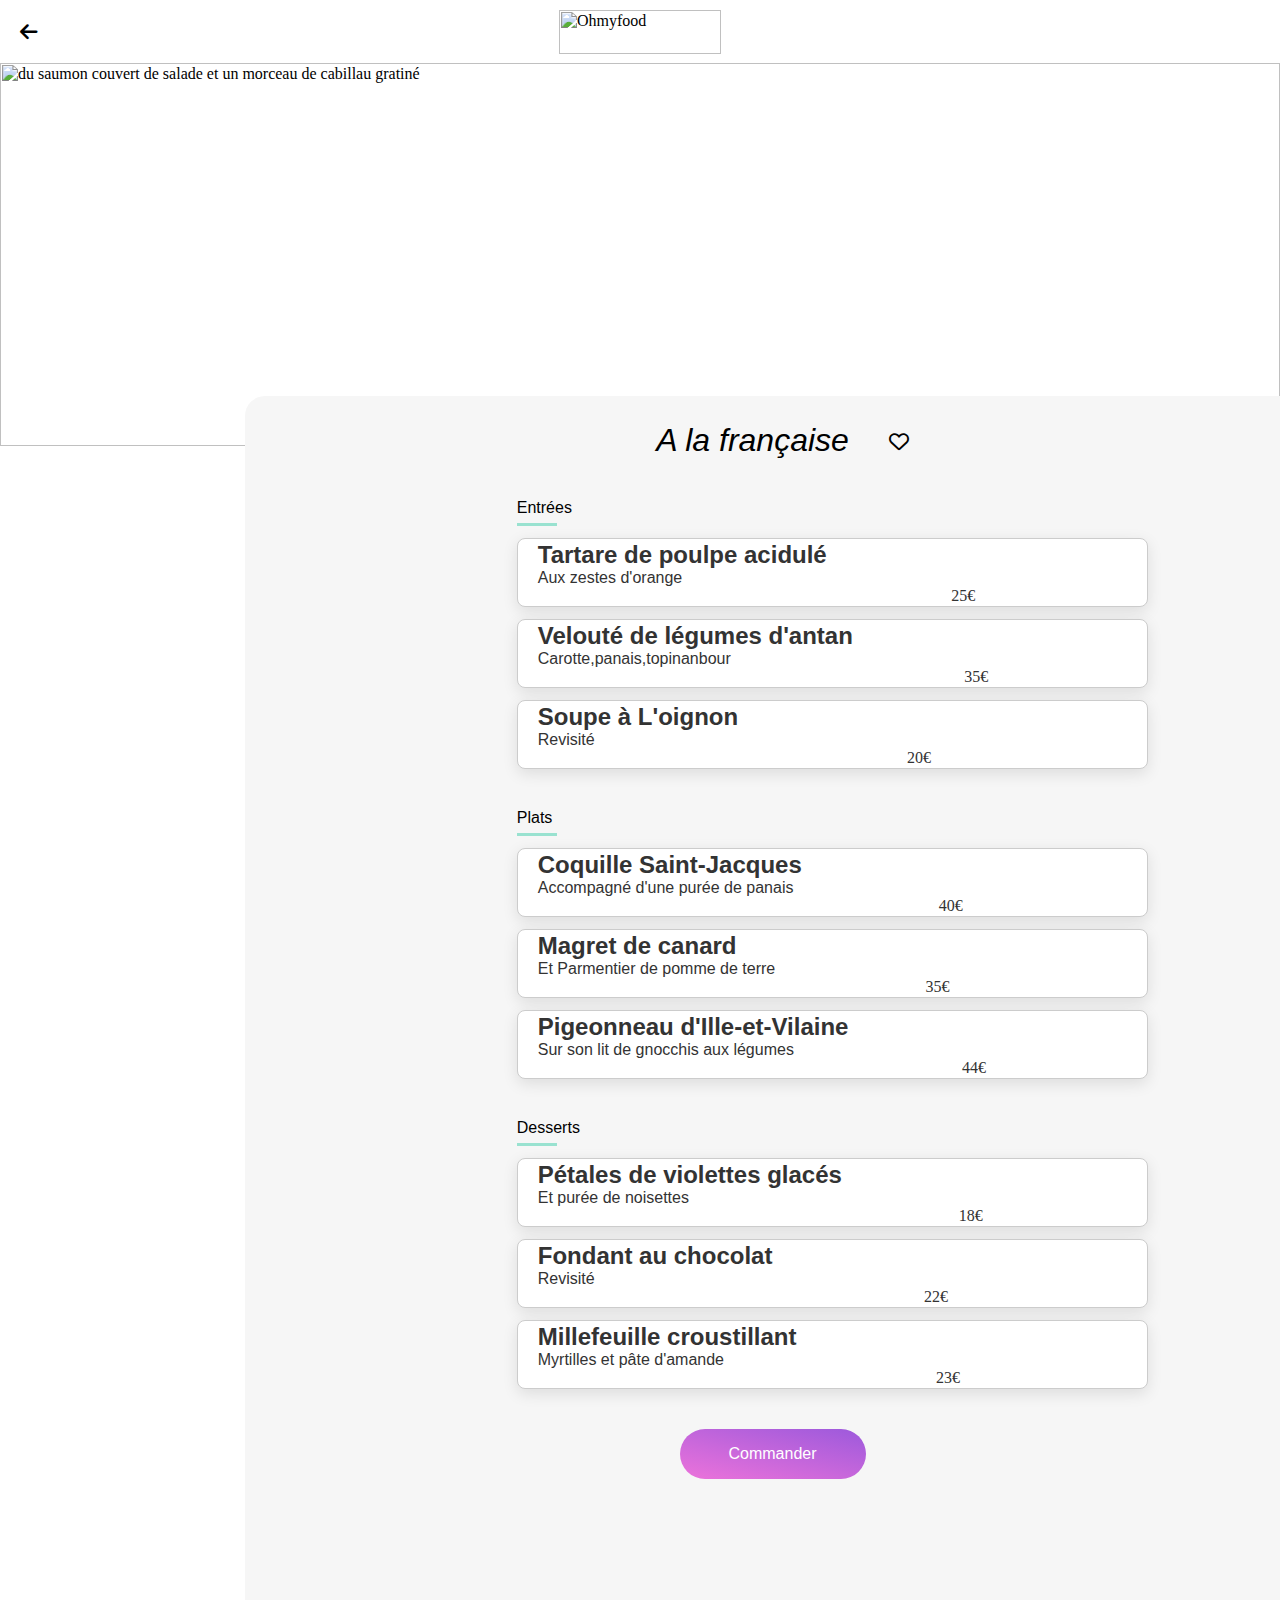
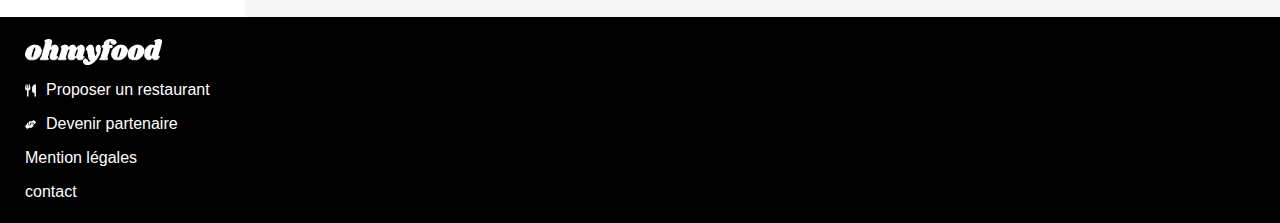
==== restaurants/française.html @ 1b2cab2f "update html" ====
<!DOCKTYPE html>
<html lang="fr">
	<head>
		<meta charset="utf-8" />
		<meta name="viewport" content="width=device-width, initial-scale=1" />
		<title>française</title>
		<link rel="stylesheet" href="../SASS/style.css" />
		<!-- Font Awesome -->
		<link
			rel="stylesheet"
			href="https://cdnjs.cloudflare.com/ajax/libs/font-awesome/6.0.0-beta3/css/all.min.css"
		/>
	</head>
	<body>
		<header>
			<div class="header__container">
				<a class="header__link" href="../index.html">
					<i class="fa-solid fa-arrow-left"> </i>
				</a>
				<div class="header__img">
					<img src="/ohmyfood/logo/ohmyfood.png" alt="Ohmyfood" />
				</div>
			</div>
		</header>
		<main>
			<div class="img">
				<img
					src="/ohmyfood/background/toa-heftiba-DQKerTsQwi0-unsplash.jpg"
					alt="du saumon couvert de salade et un morceau de cabillau gratiné"
				/>
			</div>
			<section class="menu">
				<div class="name">
					<h1>A la française</h1>
					<label class="heart_container">
						<input type="checkbox" class="checkbox" />
						<i class="fa-regular fa-heart heart-icon fa-lg"></i>
						<i class="fa-solid fa-heart heart-full fa-lg"></i>
					</label>
				</div>
				<div class="menu-card">
					<h3>Entrées</h3>
					<div class="menu-cards">
						<h2>Tartare de poulpe acidulé</h2>
						<p>Aux zestes d'orange</p>
						<input
							type="checkbox"
							id="togglePrice1"
							class="toggle-checkbox"
							hidden=""
						/>

						<!-- Label pour agir comme bouton poussoir -->
						<span class="price">25€</span>
						<label for="togglePrice1" class="push-button">
							<div class="checkbox">
								<i class="fa-regular fa-check"></i>
								<!-- Icône de check -->
							</div>
						</label>
					</div>
					<div class="menu-cards">
						<h2>Velouté de légumes d'antan</h2>
						<p>Carotte,panais,topinanbour</p>
						<input
							type="checkbox"
							id="togglePrice2"
							class="toggle-checkbox"
							hidden=""
						/>

						<!-- Label pour agir comme bouton poussoir -->
						<span class="price">35€</span>
						<label for="togglePrice2" class="push-button">
							<div class="checkbox">
								<i class="fa-regular fa-check"></i>
								<!-- Icône de check -->
							</div>
						</label>
					</div>
					<div class="menu-cards">
						<h2>Soupe à L'oignon</h2>
						<p>Revisité</p>
						<input
							type="checkbox"
							id="togglePrice3"
							class="toggle-checkbox"
							hidden=""
						/>

						<!-- Label pour agir comme bouton poussoir -->
						<span class="price">20€</span>
						<label for="togglePrice3" class="push-button">
							<div class="checkbox">
								<i class="fa-regular fa-check"></i>
								<!-- Icône de check -->
							</div>
						</label>
					</div>
				</div>
				<div class="menu-card">
					<h3>Plats</h3>
					<div class="menu-cards">
						<h2>Coquille Saint-Jacques</h2>
						<p>Accompagné d'une purée de panais</p>
						<input
							type="checkbox"
							id="togglePrice4"
							class="toggle-checkbox"
							hidden=""
						/>

						<!-- Label pour agir comme bouton poussoir -->
						<span class="price">40€</span>
						<label for="togglePrice4" class="push-button">
							<div class="checkbox">
								<i class="fa-regular fa-check"></i>
								<!-- Icône de check -->
							</div>
						</label>
					</div>
					<div class="menu-cards">
						<h2>Magret de canard</h2>
						<p>Et Parmentier de pomme de terre</p>
						<input
							type="checkbox"
							id="togglePrice5"
							class="toggle-checkbox"
							hidden=""
						/>

						<!-- Label pour agir comme bouton poussoir -->
						<span class="price">35€</span>
						<label for="togglePrice5" class="push-button">
							<div class="checkbox">
								<i class="fa-regular fa-check"></i>
								<!-- Icône de check -->
							</div>
						</label>
					</div>
					<div class="menu-cards">
						<h2>Pigeonneau d'Ille-et-Vilaine</h2>
						<p>Sur son lit de gnocchis aux légumes</p>
						<input
							type="checkbox"
							id="togglePrice6"
							class="toggle-checkbox"
							hidden=""
						/>

						<!-- Label pour agir comme bouton poussoir -->
						<span class="price">44€</span>
						<label for="togglePrice6" class="push-button">
							<div class="checkbox">
								<i class="fa-regular fa-check"></i>
								<!-- Icône de check -->
							</div>
						</label>
					</div>
				</div>
				<div class="menu-card">
					<h3>Desserts</h3>
					<div class="menu-cards">
						<h2>Pétales de violettes glacés</h2>
						<p>Et purée de noisettes</p>
						<input
							type="checkbox"
							id="togglePrice7"
							class="toggle-checkbox"
							hidden=""
						/>

						<!-- Label pour agir comme bouton poussoir -->
						<span class="price">18€</span>
						<label for="togglePrice7" class="push-button">
							<div class="checkbox">
								<i class="fa-regular fa-check"></i>
								<!-- Icône de check -->
							</div>
						</label>
					</div>
					<div class="menu-cards">
						<h2>Fondant au chocolat</h2>
						<p>Revisité</p>
						<input
							type="checkbox"
							id="togglePrice8"
							class="toggle-checkbox"
							hidden=""
						/>

						<!-- Label pour agir comme bouton poussoir -->
						<span class="price">22€</span>
						<label for="togglePrice8" class="push-button">
							<div class="checkbox">
								<i class="fa-regular fa-check"></i>
								<!-- Icône de check -->
							</div>
						</label>
					</div>
					<div class="menu-cards">
						<h2>Millefeuille croustillant</h2>
						<p>Myrtilles et pâte d'amande</p>
						<input
							type="checkbox"
							id="togglePrice9"
							class="toggle-checkbox"
							hidden=""
						/>

						<!-- Label pour agir comme bouton poussoir -->
						<span class="price">23€</span>
						<label for="togglePrice9" class="push-button">
							<div class="checkbox">
								<i class="fa-regular fa-check"></i>
								<!-- Icône de check -->
							</div>
						</label>
					</div>
				</div>
				<div class="menu__button">
					<button class="boutons">Commander</button>
				</div>
			</section>
		</main>
		<footer>
			<img src="../logo/ohmyfood 2.png " alt="Ohmyfood" />
			<div class="contact">
				<img src="../icon/utensils-solid.svg" alt="couvert" />
				<h4>Proposer un restaurant</h4>
			</div>
			<div class="contact">
				<img src="../icon/handshake-angle-solid.svg" alt="serrez la mains" />
				<h4>Devenir partenaire</h4>
			</div>
			<div class="contact">
				<h4>Mention légales</h4>
			</div>
			<div class="contact">
				<h4>contact</h4>
			</div>
		</footer>
	</body>
</html>
---- SASS/style.css ----
@charset "UTF-8";
h1 {
  font-family: "Shrikhand", sans-serif;
  font-weight: 400;
  font-style: italic;
}

p {
  font-family: "Roboto", sans-serif;
  font-weight: 300;
}

h2 {
  font-family: "roboto", sans-serif;
  font-size: 24px;
  font-weight: 700;
}

h3 {
  font-size: 16px;
  font-weight: 500;
  font-family: "Roboto", sans-serif;
}

h4 {
  font-family: "Roboto", sans-serif;
  font-size: 16px;
  font-weight: 500;
  color: white;
}

a {
  font-family: "roboto", sans-serif;
  font-size: 18px;
  font-weight: 700;
  color: black;
}

.header__container {
  display: flex;
  justify-content: center;
  align-items: center;
  height: 63px;
  width: 100%;
  box-shadow: black 2px transparent 15%;
}

.header__img img {
  height: 44px;
  width: 162px;
}

.header__link {
  display: flex;
  align-items: center;
}

.header__container .header__link .fa-arrow-left {
  position: absolute;
  left: 20px;
  font-size: 20px;
}

footer {
  display: flex;
  flex-direction: column;
  background-color: black;
  padding: 22px 25px 22px 25px;
  gap: 16px;
}

footer img {
  width: 137px;
  height: 26px;
}

footer h1 {
  color: white;
}

.contact {
  display: flex;
  flex-direction: row;
  align-items: center;
  gap: 10px;
}

.contact img {
  width: 11px;
  height: 13px;
}

.card {
  display: flex;
  align-items: center;
  width: 100%;
  height: 73px;
  background-color: #f6f6f6;
  border-radius: 20px;
}

.cards {
  display: flex;
  flex-direction: column;
  width: 100%;
  height: 251px;
  border: none;
  border-radius: 15px;
  background-color: white;
  padding: 0;
}

.menu-card {
  display: flex;
  flex-direction: column;
  gap: 12px;
}

.menu-cards {
  height: 69px;
  background-color: white;
  transition: all 0.3s ease;
  display: flex;
  flex-direction: column;
  color: #333;
  border-radius: 15px;
  box-shadow: 0 4.01px 15.04px 0 rgba(0, 0, 0, 0.1019607843);
}

.menu-card p {
  display: flex;
}

.menu-cards span {
  justify-content: flex-end;
}

.menu-cards {
  flex-direction: column;
  flex-wrap: wrap;
  width: 100%;
  border: 1px solid #ccc;
  border-radius: 8px;
  box-shadow: 0 4.01px 15.04px 0 rgba(0, 0, 0, 0.1019607843);
}

.menu-cards h2 {
  display: inline-block;
}

.price {
  display: grid;
  place-self: end;
  position: relative;
  left: 18px;
  transition: transform 0.3s ease; /* Animation du déplacement */
}

.push-button {
  position: relative;
  left: 120px;
  width: 59px;
  height: 69px;
  display: block;
  cursor: pointer;
  background-color: rgba(0, 0, 0, 0);
  color: white;
  border-radius: 5px;
  transition: transform 0.3s ease; /* Animation de la montée */
  text-align: center;
}

.checkbox {
  display: flex;
  align-items: center;
  justify-content: center;
}

/* Styles pour l’effet de clic */
.toggle-checkbox:checked ~ .price {
  transform: translatex(-20px); /* Déplace le prix légèrement vers le haut */
}

.toggle-checkbox:checked ~ .push-button {
  display: grid;
  place-self: end;
  background-color: #99e2d0;
  left: 18px;
  justify-content: center;
  background-color: #99e2d0; /* Change la couleur du bouton au clic */
}

input[type=checkbox]:checked + label .checkbox i {
  display: inline-block;
  color: green; /* Vous pouvez personnaliser la couleur */
}

.toggle-checkbox:checked ~ .push-button .checkbox i {
  display: inline; /* Affiche l'icône de validation au clic */
}

input[type=checkbox]:checked + label.push-button {
  background-color: #f0f0f0;
}

/* Masque l'icône par défaut et ne l'affiche qu'au clic */
.push-button .checkbox i {
  display: none;
}

.bouton {
  display: flex;
  align-items: center;
  justify-content: center;
  text-decoration: none;
  width: 218px;
  height: 50px;
  border-radius: 25px;
  background: linear-gradient(193.33deg, #9356dc -11.44%, #ff79da 123.93%);
  color: white;
  border: none;
  font-family: "Roboto", sans-serif;
  font-weight: 500;
  font-size: 16px;
  transition: background 0.3s, box-shadow 0.3s;
}

.back-button {
  width: 30px;
  height: 30px;
  border: none;
  background-color: white;
  display: flex;
  justify-content: center;
  align-items: center;
}

.menu .menu-cards button i {
  width: 20px;
  height: 20px;
  color: transparent;
}

.boutons {
  width: 186px;
  height: 50px;
  border-radius: 25px;
  margin-bottom: 40px;
  background: linear-gradient(193.33deg, #9356dc -11.44%, #ff79da 123.93%);
  color: white;
  border: none;
  font-family: "Roboto", sans-serif;
  font-weight: 500;
  font-size: 16px;
  transition: background 0.3s, box-shadow 0.3s;
}

.localisation-content {
  display: flex;
  flex-direction: row;
  justify-content: center;
  align-items: center;
  background-color: #eaeaea;
  width: 100%;
  height: 50px;
  gap: 17px;
  box-shadow: inset 0 4px 5px rgba(168, 170, 168, 0.4), 0 4px 5px rgba(153, 153, 153, 0.688);
}

.localisation-content img {
  width: 12px;
  height: 16px;
}

.bouton:hover {
  background: linear-gradient(193.33deg, #ff79da -11.44%, #9356dc 123.93%);
  box-shadow: 0 0 10px rgb(255, 255, 255);
}

.card:hover {
  transform: translateX(-59px); /* Décalage de la carte vers la gauche */
}

.card:hover .push-button {
  opacity: 1;
  pointer-events: auto; /* Active le bouton lorsque visible */
}

.checked-container {
  display: inline-flex;
  align-items: center;
  cursor: pointer;
  font-size: 24px;
}

.checked-container .checkbox {
  display: none;
}

.checked-container .checked-icon {
  display: none;
  color: #4caf50; /* Couleur de l'icône cochée */
}

.checked-container .unchecked-icon {
  color: #ccc; /* Couleur de l'icône décochée */
}

.checked-container .checkbox:checked ~ .unchecked-icon {
  display: none;
}

.checked-container .checkbox:checked ~ .checked-icon {
  display: inline;
}

ul {
  list-style-type: none;
}

.explorer {
  padding: 35px 35px;
  gap: 15px;
  background-color: #f6f6f6;
  width: 100%;
  height: 284px;
  display: flex;
  flex-direction: column;
  justify-content: center;
  align-items: center;
  text-align: center;
}

.fonction {
  pointer-events: none;
  display: flex;
  flex-direction: column;
  padding: 25px;
  gap: 32px;
}

.media-card {
  display: flex;
  flex-direction: column;
  gap: 32px;
}

.card .number {
  display: flex;
  flex-direction: row;
  gap: 10px;
}

.card .number p {
  display: flex;
  align-items: center;
  justify-content: center;
  width: 24px;
  height: 24px;
  background-color: #9356dc;
  color: white;
  font-weight: 500;
  font-size: 15px;
  border-radius: 25px;
}

.card .number img {
  display: flex;
  align-items: center;
  justify-content: center;
  width: 13px;
  height: 20px;
}

.resto {
  display: flex;
  flex-direction: column;
  gap: 17px;
  padding: 20px;
  background-color: #f6f6f6;
}

.cards img {
  width: 100%;
  height: 174px;
  border-radius: 15px 15px 0 0;
  -o-object-fit: cover;
     object-fit: cover;
}

.cards .badge {
  display: flex;
  background-color: #99e2d0;
  width: 80px;
  height: 29px;
  position: relative;
  left: 357px;
  top: 13px;
  border-radius: 2px;
  margin-bottom: -29px;
}

.badge p {
  display: flex;
  justify-content: center;
  padding: 6px;
}

nav {
  display: flex;
  flex-direction: column;
}

.cards nav a {
  text-decoration: none;
  margin: 10px 0 0 20px;
  display: flex;
  justify-content: space-between;
}

.cards nav i {
  position: relative;
  left: 443px;
  cursor: pointer;
}

.heart-full {
  display: none;
  color: #9356dc; /* Couleur du cœur lorsqu'il est activé */
  transform: scale(0); /* Commence à zéro pour l'animation */
  transition: transform 0.3s ease, opacity 0.3s ease;
}

.checkbox {
  display: none;
}

/* Afficher et animer le cœur plein avec une latence */
.checkbox:checked ~ .heart-full {
  display: inline;
  transform: scale(1); /* Agrandissement pour simuler le remplissage */
  opacity: 1;
}

/* Masquer le cœur vide quand la checkbox est cochée */
.checkbox:checked ~ .heart-icon {
  display: none;
}

/* Ajouter un effet d'animation au cœur lorsqu'il est sélectionné */
.checkbox:checked ~ .heart-full {
  animation: heart-fill 0.3s ease;
}

@keyframes heart-fill {
  0% {
    transform: scale(0.5);
    opacity: 0;
  }
  50% {
    transform: scale(1.2);
    opacity: 1;
  }
  100% {
    transform: scale(1);
  }
}
.cards nav p {
  margin: 0 0 0 20px;
}

@media (min-width: 1024px) {
  .fonction {
    display: flex;
    padding: 50px 180px 50px 180px;
    gap: 25px;
  }
  .media-card {
    flex-direction: row;
    justify-content: space-around;
  }
  .resto {
    padding: 20px 180px 0 180px;
    gap: 28px;
  }
  .media-resto {
    display: grid;
    grid-template-columns: 490px 490px;
    justify-content: center;
    -moz-column-gap: 100px;
         column-gap: 100px;
    row-gap: 50px;
    margin-bottom: 20px;
  }
}
.img img {
  height: 275px;
  width: 100%;
  -o-object-fit: cover;
     object-fit: cover;
}

.menu {
  margin-top: -50px;
  position: relative;
  display: flex;
  flex-direction: column;
  gap: 40px;
  width: 100%;
  border-radius: 20px 20px 0 0;
  background-color: #f6f6f6;
  padding: 1rem;
}

.name label {
  cursor: pointer;
}

.name {
  display: flex;
  justify-content: space-evenly;
  padding-top: 10px;
  align-items: center;
  gap: 40px;
}

.menu .menu__button {
  display: flex;
  justify-content: center;
  align-items: center;
}

.menu-card h3 {
  display: inline-block;
  border-bottom: 3px solid #99e2d0;
  padding-bottom: 6px;
  width: 40px;
}

.menu-card .menu-cards p {
  display: flex;
  align-items: center;
  justify-content: space-between;
}

.menu-cards .checked-container {
  display: flex;
  flex-direction: row;
  background-color: transparent;
  position: absolute;
  right: 0;
  height: 69px;
  width: 59px;
}

.fa-circle-check {
  display: none;
}

.fa-circle-check .checked-icon {
  background-color: #99e2d0;
  color: #99e2d0;
}

.heart_container {
  position: relative;
  display: inline-block;
}

.heart-icon,
.heart-full {
  position: absolute;
  top: 0;
  left: 0;
  transition: opacity 0.3s ease; /* Animation douce */
}

.heart-icon {
  opacity: 1;
}

.heart-full {
  opacity: 0;
}

/* Lorsqu'on coche la case, on montre l'icône pleine et on cache l'icône vide */
.checkbox:checked + .heart-icon {
  opacity: 0;
}

.checkbox:checked + .heart-full {
  opacity: 1;
}

@media (min-width: 1024px) {
  .img img {
    height: 383px;
  }
  .menu {
    width: 1055px;
    height: 1221px;
    display: flex;
    flex-direction: column;
    align-items: center;
    margin-top: -50px;
    margin-left: 245px;
  }
  .menu-card {
    width: 50%;
    display: flex;
    justify-content: center;
  }
  .menu-cards {
    width: 631px;
    display: flex;
    justify-content: center;
    padding-left: 20px;
  }
}
* {
  padding: 0;
  margin: 0;
  box-sizing: border-box;
  scroll-behavior: smooth;
}

.loading-container {
  text-align: center;
}

/* Cercle animé */
.loading-circle {
  border: 8px solid #ddd;
  border-top: 8px solid #3498db;
  border-radius: 50%;
  width: 80px;
  height: 80px;
  animation: spin 1s;
}

/* Animation de rotation */
@keyframes spin {
  0% {
    transform: rotate(0deg);
  }
  100% {
    transform: rotate(360deg);
  }
}
/* Texte de chargement */
.loading-text {
  margin-top: 15px;
  color: #555;
  font-size: 1.2em;
}
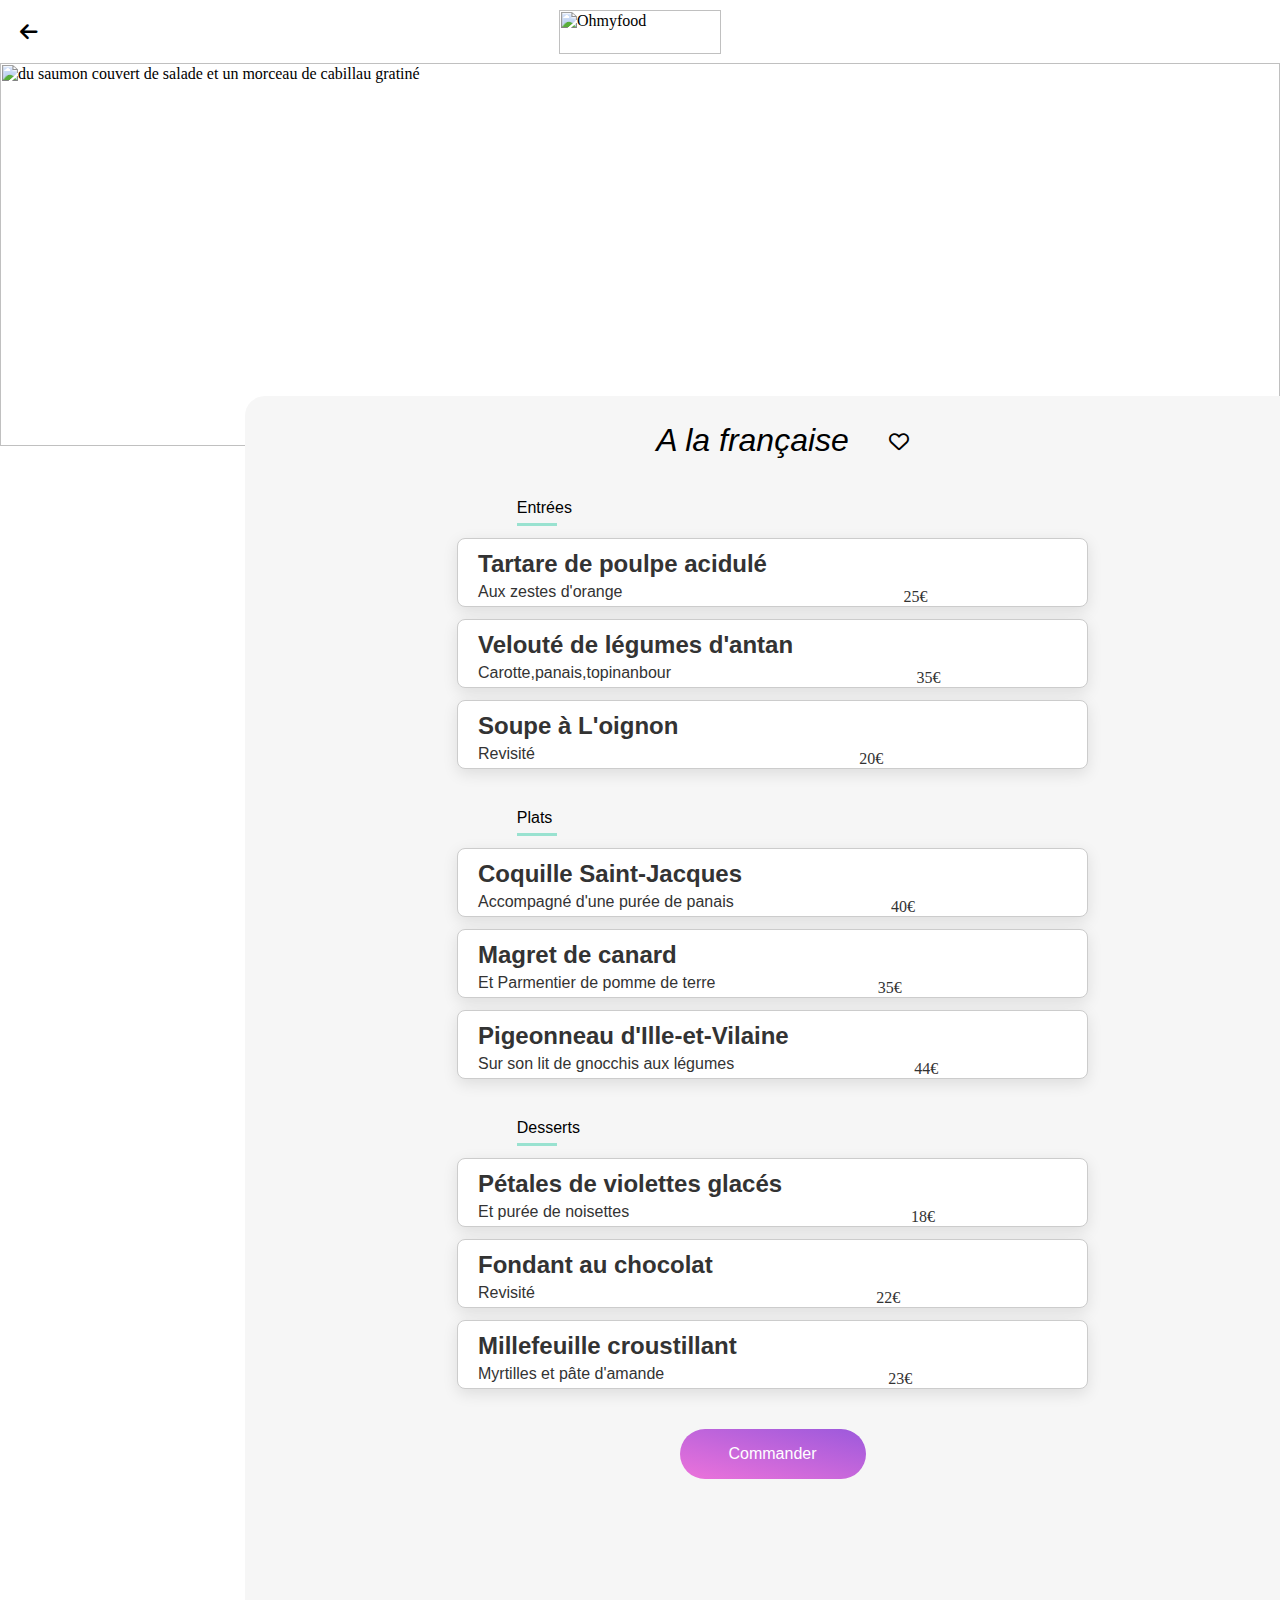
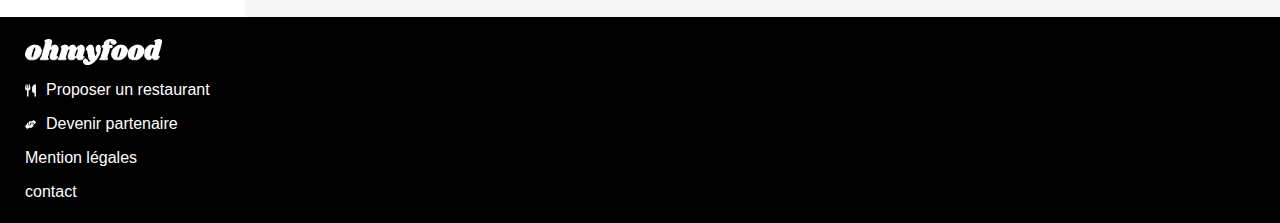
==== commit 79ded737: "update html and scss" ====
--- a/restaurants/française.html
+++ b/restaurants/française.html
@@ -212,7 +212,7 @@
 						<span class="price">23€</span>
 						<label for="togglePrice9" class="push-button">
 							<div class="checkbox">
-								<i class="fa-regular fa-check"></i>
+								<i class="fa-regular fa-circle-check"></i>
 								<!-- Icône de check -->
 							</div>
 						</label>
--- a/SASS/style.css
+++ b/SASS/style.css
@@ -135,79 +135,73 @@
   justify-content: flex-end;
 }
 
-.menu-cards {
-  flex-direction: column;
-  flex-wrap: wrap;
-  width: 100%;
-  border: 1px solid #ccc;
-  border-radius: 8px;
-  box-shadow: 0 4.01px 15.04px 0 rgba(0, 0, 0, 0.1019607843);
-}
-
-.menu-cards h2 {
-  display: inline-block;
-}
-
-.price {
-  display: grid;
-  place-self: end;
-  position: relative;
-  left: 18px;
-  transition: transform 0.3s ease; /* Animation du déplacement */
-}
-
-.push-button {
-  position: relative;
-  left: 120px;
-  width: 59px;
-  height: 69px;
-  display: block;
-  cursor: pointer;
-  background-color: rgba(0, 0, 0, 0);
-  color: white;
-  border-radius: 5px;
-  transition: transform 0.3s ease; /* Animation de la montée */
-  text-align: center;
-}
-
-.checkbox {
-  display: flex;
-  align-items: center;
-  justify-content: center;
-}
-
-/* Styles pour l’effet de clic */
-.toggle-checkbox:checked ~ .price {
-  transform: translatex(-20px); /* Déplace le prix légèrement vers le haut */
-}
-
-.toggle-checkbox:checked ~ .push-button {
-  display: grid;
-  place-self: end;
-  background-color: #99e2d0;
-  left: 18px;
-  justify-content: center;
-  background-color: #99e2d0; /* Change la couleur du bouton au clic */
-}
-
-input[type=checkbox]:checked + label .checkbox i {
-  display: inline-block;
-  color: green; /* Vous pouvez personnaliser la couleur */
-}
-
-.toggle-checkbox:checked ~ .push-button .checkbox i {
-  display: inline; /* Affiche l'icône de validation au clic */
-}
-
-input[type=checkbox]:checked + label.push-button {
-  background-color: #f0f0f0;
-}
-
-/* Masque l'icône par défaut et ne l'affiche qu'au clic */
-.push-button .checkbox i {
-  display: none;
-}
-
+@media (min-width: 1024px) {
+  .menu-cards {
+    flex-direction: column;
+    flex-wrap: wrap;
+    width: 100%;
+    border: 1px solid #ccc;
+    border-radius: 8px;
+    box-shadow: 0 4.01px 15.04px 0 rgba(0, 0, 0, 0.1019607843);
+  }
+  .menu-cards h2 {
+    padding-bottom: 5px;
+  }
+  .menu-cards p {
+    margin-bottom: 5px;
+  }
+  .menu-cards span {
+    align-self: center;
+  }
+  .price {
+    display: flex;
+    align-self: flex-end;
+    position: relative;
+    left: 18px;
+    transition: transform 0.3s ease; /* Animation du déplacement */
+  }
+  .push-button {
+    position: relative;
+    left: 120px;
+    width: 59px;
+    height: 69px;
+    display: block;
+    cursor: pointer;
+    background-color: rgba(0, 0, 0, 0);
+    color: white;
+    border-radius: 5px;
+    transition: transform 0.3s ease; /* Animation de la montée */
+    text-align: center;
+  }
+  .checkbox {
+    display: flex;
+    align-items: center;
+    justify-content: center;
+  }
+  /* Styles pour l’effet de clic */
+  .toggle-checkbox:checked ~ .price {
+    transform: translatex(-20px); /* Déplace le prix légèrement vers le haut */
+  }
+  .toggle-checkbox:checked ~ .push-button {
+    display: grid;
+    place-self: end;
+    background-color: #99e2d0;
+    left: 18px;
+    justify-content: center;
+    background-color: #99e2d0; /* Change la couleur du bouton au clic */
+  }
+  input[type=checkbox]:checked + label .checkbox i {
+    display: inline-block;
+    color: green; /* Vous pouvez personnaliser la couleur */
+  }
+  input[type=checkbox]:checked + label.push-button {
+    background-color: #f0f0f0;
+  }
+  /* Masque l'icône par défaut et ne l'affiche qu'au clic */
+  .push-button .checkbox i {
+    display: none;
+  }
+}
 .bouton {
   display: flex;
   align-items: center;
@@ -553,15 +547,6 @@
   width: 59px;
 }
 
-.fa-circle-check {
-  display: none;
-}
-
-.fa-circle-check .checked-icon {
-  background-color: #99e2d0;
-  color: #99e2d0;
-}
-
 .heart_container {
   position: relative;
   display: inline-block;
@@ -589,6 +574,16 @@
 }
 
 .checkbox:checked + .heart-full {
+  opacity: 1;
+}
+
+.push-button .checkbox i {
+  display: flex;
+  justify-content: center;
+  color: #99e2d0;
+  background-color: white;
+  width: 20px;
+  height: 20px;
   opacity: 1;
 }
 
@@ -613,7 +608,8 @@
   .menu-cards {
     width: 631px;
     display: flex;
-    justify-content: center;
+    justify-content: flex-end;
+    align-self: center;
     padding-left: 20px;
   }
 }
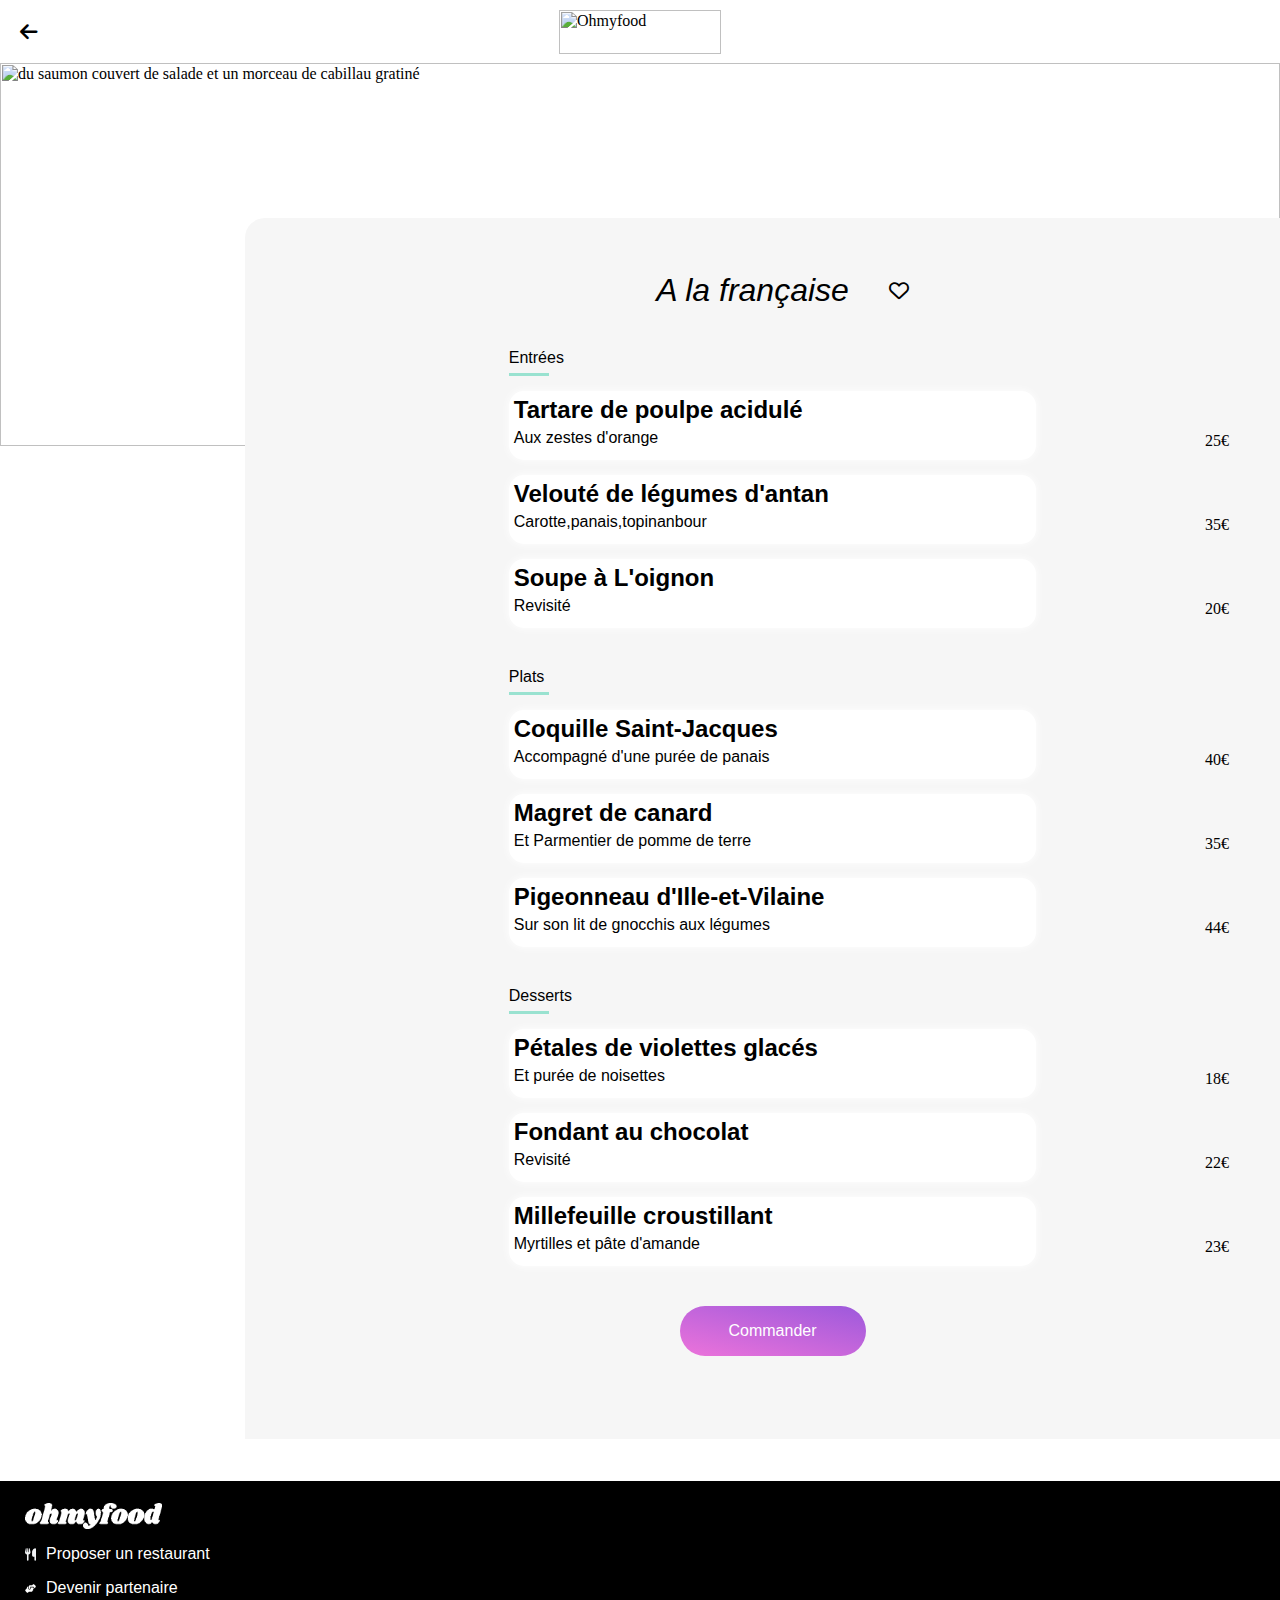
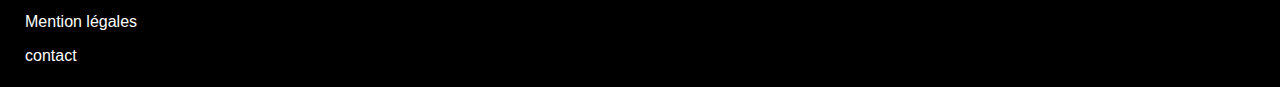
==== commit 18da907d: "update html ans scss" ====
--- a/restaurants/française.html
+++ b/restaurants/française.html
@@ -41,181 +41,107 @@
 				<div class="menu-card">
 					<h3>Entrées</h3>
 					<div class="menu-cards">
-						<h2>Tartare de poulpe acidulé</h2>
-						<p>Aux zestes d'orange</p>
-						<input
-							type="checkbox"
-							id="togglePrice1"
-							class="toggle-checkbox"
-							hidden=""
-						/>
-
-						<!-- Label pour agir comme bouton poussoir -->
+						<div class="main-title">
+							<h2>Tartare de poulpe acidulé</h2>
+							<p>Aux zestes d'orange</p>
+						</div>
 						<span class="price">25€</span>
-						<label for="togglePrice1" class="push-button">
-							<div class="checkbox">
-								<i class="fa-regular fa-check"></i>
-								<!-- Icône de check -->
-							</div>
-						</label>
+						<div class="box">
+							<i class="fa-solid fa-check"></i>
+							<!-- Icône de check -->
+						</div>
 					</div>
 					<div class="menu-cards">
-						<h2>Velouté de légumes d'antan</h2>
-						<p>Carotte,panais,topinanbour</p>
-						<input
-							type="checkbox"
-							id="togglePrice2"
-							class="toggle-checkbox"
-							hidden=""
-						/>
+						<div class="main-title">
+							<h2>Velouté de légumes d'antan</h2>
+							<p>Carotte,panais,topinanbour</p>
+						</div>
 
-						<!-- Label pour agir comme bouton poussoir -->
 						<span class="price">35€</span>
-						<label for="togglePrice2" class="push-button">
-							<div class="checkbox">
-								<i class="fa-regular fa-check"></i>
-								<!-- Icône de check -->
-							</div>
-						</label>
+						<div class="box">
+							<i class="fa-solid fa-check"></i>
+						</div>
 					</div>
 					<div class="menu-cards">
-						<h2>Soupe à L'oignon</h2>
-						<p>Revisité</p>
-						<input
-							type="checkbox"
-							id="togglePrice3"
-							class="toggle-checkbox"
-							hidden=""
-						/>
-
-						<!-- Label pour agir comme bouton poussoir -->
+						<div class="main-title">
+							<h2>Soupe à L'oignon</h2>
+							<p>Revisité</p>
+						</div>
 						<span class="price">20€</span>
-						<label for="togglePrice3" class="push-button">
-							<div class="checkbox">
-								<i class="fa-regular fa-check"></i>
-								<!-- Icône de check -->
-							</div>
-						</label>
+						<div class="box">
+							<i class="fa-solid fa-check"></i>
+						</div>
 					</div>
 				</div>
 				<div class="menu-card">
 					<h3>Plats</h3>
 					<div class="menu-cards">
-						<h2>Coquille Saint-Jacques</h2>
-						<p>Accompagné d'une purée de panais</p>
-						<input
-							type="checkbox"
-							id="togglePrice4"
-							class="toggle-checkbox"
-							hidden=""
-						/>
-
-						<!-- Label pour agir comme bouton poussoir -->
+						<div class="main-title">
+							<h2>Coquille Saint-Jacques</h2>
+							<p>Accompagné d'une purée de panais</p>
+						</div>
 						<span class="price">40€</span>
-						<label for="togglePrice4" class="push-button">
-							<div class="checkbox">
-								<i class="fa-regular fa-check"></i>
-								<!-- Icône de check -->
-							</div>
-						</label>
+						<div class="box">
+							<i class="fa-solid fa-check"></i>
+							<!-- Icône de check -->
+						</div>
 					</div>
 					<div class="menu-cards">
-						<h2>Magret de canard</h2>
-						<p>Et Parmentier de pomme de terre</p>
-						<input
-							type="checkbox"
-							id="togglePrice5"
-							class="toggle-checkbox"
-							hidden=""
-						/>
+						<div class="main-title">
+							<h2>Magret de canard</h2>
+							<p>Et Parmentier de pomme de terre</p>
+						</div>
 
-						<!-- Label pour agir comme bouton poussoir -->
 						<span class="price">35€</span>
-						<label for="togglePrice5" class="push-button">
-							<div class="checkbox">
-								<i class="fa-regular fa-check"></i>
-								<!-- Icône de check -->
-							</div>
-						</label>
+						<div class="box">
+							<i class="fa-solid fa-check"></i>
+						</div>
 					</div>
 					<div class="menu-cards">
-						<h2>Pigeonneau d'Ille-et-Vilaine</h2>
-						<p>Sur son lit de gnocchis aux légumes</p>
-						<input
-							type="checkbox"
-							id="togglePrice6"
-							class="toggle-checkbox"
-							hidden=""
-						/>
-
-						<!-- Label pour agir comme bouton poussoir -->
+						<div class="main-title">
+							<h2>Pigeonneau d'Ille-et-Vilaine</h2>
+							<p>Sur son lit de gnocchis aux légumes</p>
+						</div>
 						<span class="price">44€</span>
-						<label for="togglePrice6" class="push-button">
-							<div class="checkbox">
-								<i class="fa-regular fa-check"></i>
-								<!-- Icône de check -->
-							</div>
-						</label>
+						<div class="box">
+							<i class="fa-solid fa-check"></i>
+							<!-- Icône de check -->
+						</div>
 					</div>
 				</div>
 				<div class="menu-card">
 					<h3>Desserts</h3>
 					<div class="menu-cards">
-						<h2>Pétales de violettes glacés</h2>
-						<p>Et purée de noisettes</p>
-						<input
-							type="checkbox"
-							id="togglePrice7"
-							class="toggle-checkbox"
-							hidden=""
-						/>
-
-						<!-- Label pour agir comme bouton poussoir -->
+						<div class="main-title">
+							<h2>Pétales de violettes glacés</h2>
+							<p>Et purée de noisettes</p>
+						</div>
 						<span class="price">18€</span>
-						<label for="togglePrice7" class="push-button">
-							<div class="checkbox">
-								<i class="fa-regular fa-check"></i>
-								<!-- Icône de check -->
-							</div>
-						</label>
+						<div class="box">
+							<i class="fa-solid fa-check"></i>
+							<!-- Icône de check -->
+						</div>
 					</div>
 					<div class="menu-cards">
-						<h2>Fondant au chocolat</h2>
-						<p>Revisité</p>
-						<input
-							type="checkbox"
-							id="togglePrice8"
-							class="toggle-checkbox"
-							hidden=""
-						/>
-
-						<!-- Label pour agir comme bouton poussoir -->
+						<div class="main-title">
+							<h2>Fondant au chocolat</h2>
+							<p>Revisité</p>
+						</div>
 						<span class="price">22€</span>
-						<label for="togglePrice8" class="push-button">
-							<div class="checkbox">
-								<i class="fa-regular fa-check"></i>
-								<!-- Icône de check -->
-							</div>
-						</label>
+						<div class="box">
+							<i class="fa-solid fa-check"></i>
+							<!-- Icône de check -->
+						</div>
 					</div>
 					<div class="menu-cards">
-						<h2>Millefeuille croustillant</h2>
-						<p>Myrtilles et pâte d'amande</p>
-						<input
-							type="checkbox"
-							id="togglePrice9"
-							class="toggle-checkbox"
-							hidden=""
-						/>
-
-						<!-- Label pour agir comme bouton poussoir -->
+						<div class="main-title">
+							<h2>Millefeuille croustillant</h2>
+							<p>Myrtilles et pâte d'amande</p>
+						</div>
 						<span class="price">23€</span>
-						<label for="togglePrice9" class="push-button">
-							<div class="checkbox">
-								<i class="fa-regular fa-circle-check"></i>
-								<!-- Icône de check -->
-							</div>
-						</label>
+						<div class="box">
+							<i class="fa-solid fa-check"></i>
+						</div>
 					</div>
 				</div>
 				<div class="menu__button">
--- a/SASS/style.css
+++ b/SASS/style.css
@@ -36,6 +36,12 @@
   color: black;
 }
 
+h5 {
+  font-family: "roboto", sans-serif;
+  font-size: 18px;
+  font-weight: 500;
+}
+
 .header__container {
   display: flex;
   justify-content: center;
@@ -67,6 +73,8 @@
   background-color: black;
   padding: 22px 25px 22px 25px;
   gap: 16px;
+  position: relative;
+  bottom: -1035px;
 }
 
 footer img {
@@ -113,95 +121,75 @@
 .menu-card {
   display: flex;
   flex-direction: column;
-  gap: 12px;
+  gap: 15px;
+  width: 88%;
 }
 
 .menu-cards {
+  display: flex;
+  width: 100%;
   height: 69px;
   background-color: white;
-  transition: all 0.3s ease;
-  display: flex;
-  flex-direction: column;
-  color: #333;
+  gap: 5px;
   border-radius: 15px;
-  box-shadow: 0 4.01px 15.04px 0 rgba(0, 0, 0, 0.1019607843);
-}
-
-.menu-card p {
-  display: flex;
+  box-shadow: 0 0 10px rgb(255, 255, 255);
+}
+
+.main-title {
+  display: flex;
+  flex-direction: column;
+  gap: 5px;
+  padding: 5px;
 }
 
 .menu-cards span {
-  justify-content: flex-end;
-}
-
-@media (min-width: 1024px) {
-  .menu-cards {
-    flex-direction: column;
-    flex-wrap: wrap;
-    width: 100%;
-    border: 1px solid #ccc;
-    border-radius: 8px;
-    box-shadow: 0 4.01px 15.04px 0 rgba(0, 0, 0, 0.1019607843);
-  }
-  .menu-cards h2 {
-    padding-bottom: 5px;
-  }
-  .menu-cards p {
-    margin-bottom: 5px;
-  }
-  .menu-cards span {
-    align-self: center;
-  }
-  .price {
-    display: flex;
-    align-self: flex-end;
-    position: relative;
-    left: 18px;
-    transition: transform 0.3s ease; /* Animation du déplacement */
-  }
-  .push-button {
-    position: relative;
-    left: 120px;
-    width: 59px;
-    height: 69px;
-    display: block;
-    cursor: pointer;
-    background-color: rgba(0, 0, 0, 0);
-    color: white;
-    border-radius: 5px;
-    transition: transform 0.3s ease; /* Animation de la montée */
-    text-align: center;
-  }
-  .checkbox {
-    display: flex;
-    align-items: center;
-    justify-content: center;
-  }
-  /* Styles pour l’effet de clic */
-  .toggle-checkbox:checked ~ .price {
-    transform: translatex(-20px); /* Déplace le prix légèrement vers le haut */
-  }
-  .toggle-checkbox:checked ~ .push-button {
-    display: grid;
-    place-self: end;
-    background-color: #99e2d0;
-    left: 18px;
-    justify-content: center;
-    background-color: #99e2d0; /* Change la couleur du bouton au clic */
-  }
-  input[type=checkbox]:checked + label .checkbox i {
-    display: inline-block;
-    color: green; /* Vous pouvez personnaliser la couleur */
-  }
-  input[type=checkbox]:checked + label.push-button {
-    background-color: #f0f0f0;
-  }
-  /* Masque l'icône par défaut et ne l'affiche qu'au clic */
-  .push-button .checkbox i {
-    display: none;
-  }
-}
+  display: flex;
+  justify-content: center;
+  position: absolute;
+  right: 71px;
+  place-self: end;
+  padding-bottom: 10px;
+}
+
+.box {
+  display: flex;
+  justify-content: center;
+  align-items: center;
+  width: 0px;
+  height: 69px;
+  background-color: #99e2d0;
+  position: absolute;
+  left: 372px;
+  border-radius: 0 15px 15px 0;
+}
+
+.menu-cards:hover > .box {
+  width: 70px;
+}
+
+.menu-cards:hover > .box i {
+  opacity: 1;
+}
+
+.menu-cards:hover > span {
+  transform: translateX(-20px);
+}
+
+.box i {
+  display: flex;
+  align-items: center;
+  justify-content: center;
+  opacity: 0;
+}
+
+.fa-check {
+  color: #99e2d0;
+  width: 20px;
+  height: 20px;
+  background-color: white;
+  border-radius: 10px;
+}
+
 .bouton {
   display: flex;
   align-items: center;
@@ -495,15 +483,16 @@
 }
 
 .menu {
-  margin-top: -50px;
-  position: relative;
+  top: 268px;
+  position: absolute;
   display: flex;
   flex-direction: column;
   gap: 40px;
   width: 100%;
   border-radius: 20px 20px 0 0;
   background-color: #f6f6f6;
-  padding: 1rem;
+  align-items: center;
+  justify-content: center;
 }
 
 .name label {
@@ -533,18 +522,7 @@
 
 .menu-card .menu-cards p {
   display: flex;
-  align-items: center;
   justify-content: space-between;
-}
-
-.menu-cards .checked-container {
-  display: flex;
-  flex-direction: row;
-  background-color: transparent;
-  position: absolute;
-  right: 0;
-  height: 69px;
-  width: 59px;
 }
 
 .heart_container {
@@ -577,17 +555,7 @@
   opacity: 1;
 }
 
-.push-button .checkbox i {
-  display: flex;
-  justify-content: center;
-  color: #99e2d0;
-  background-color: white;
-  width: 20px;
-  height: 20px;
-  opacity: 1;
-}
-
-@media (min-width: 1024px) {
+@media screen and (min-width: 768px) {
   .img img {
     height: 383px;
   }
@@ -605,13 +573,6 @@
     display: flex;
     justify-content: center;
   }
-  .menu-cards {
-    width: 631px;
-    display: flex;
-    justify-content: flex-end;
-    align-self: center;
-    padding-left: 20px;
-  }
 }
 * {
   padding: 0;
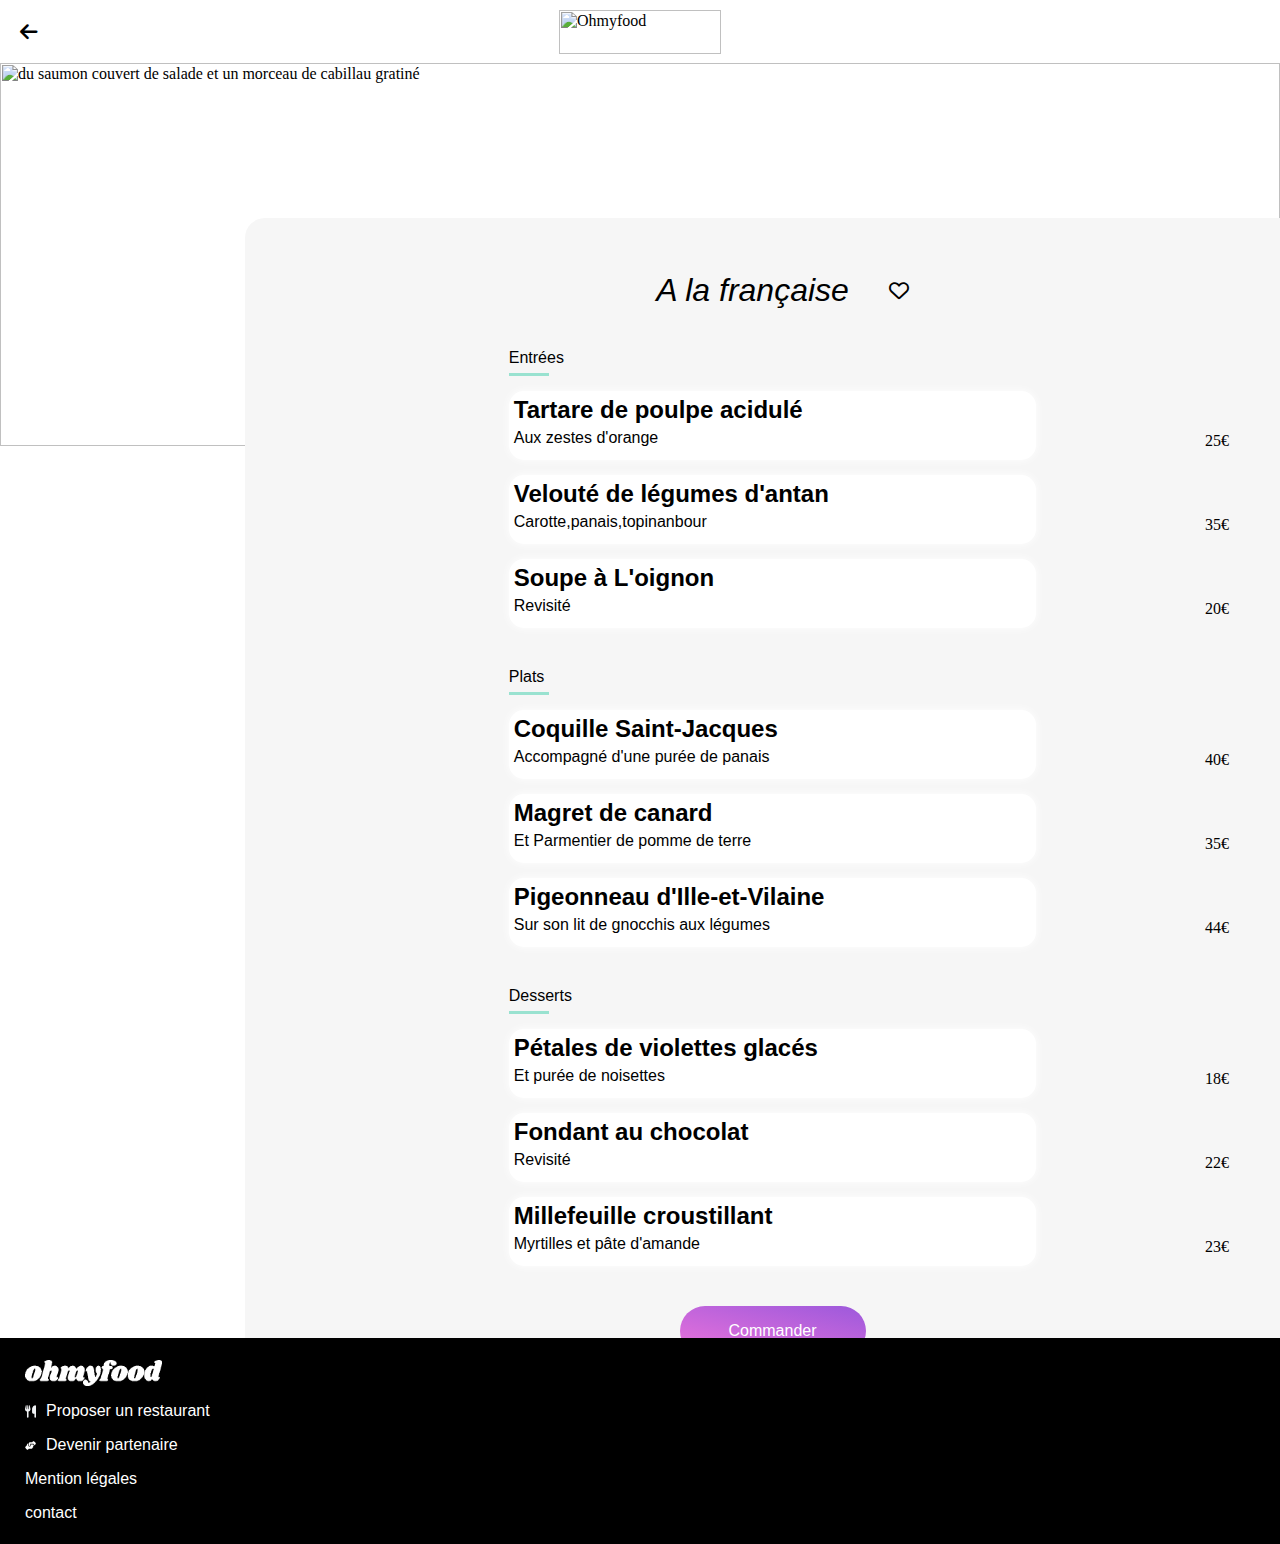
==== commit a2806e9e: "update html" ====
--- a/restaurants/française.html
+++ b/restaurants/française.html
@@ -149,7 +149,7 @@
 				</div>
 			</section>
 		</main>
-		<footer>
+		<footer class="end-page">
 			<img src="../logo/ohmyfood 2.png " alt="Ohmyfood" />
 			<div class="contact">
 				<img src="../icon/utensils-solid.svg" alt="couvert" />
--- a/SASS/style.css
+++ b/SASS/style.css
@@ -73,8 +73,22 @@
   background-color: black;
   padding: 22px 25px 22px 25px;
   gap: 16px;
-  position: relative;
-  bottom: -1035px;
+  width: 100%;
+}
+
+.end-page {
+  position: absolute;
+  bottom: -644px;
+}
+
+.end-page1 {
+  position: absolute;
+  bottom: -704px;
+}
+
+.end-page2 {
+  position: absolute;
+  bottom: -625px;
 }
 
 footer img {
@@ -159,7 +173,7 @@
   height: 69px;
   background-color: #99e2d0;
   position: absolute;
-  left: 372px;
+  left: 429px;
   border-radius: 0 15px 15px 0;
 }
 
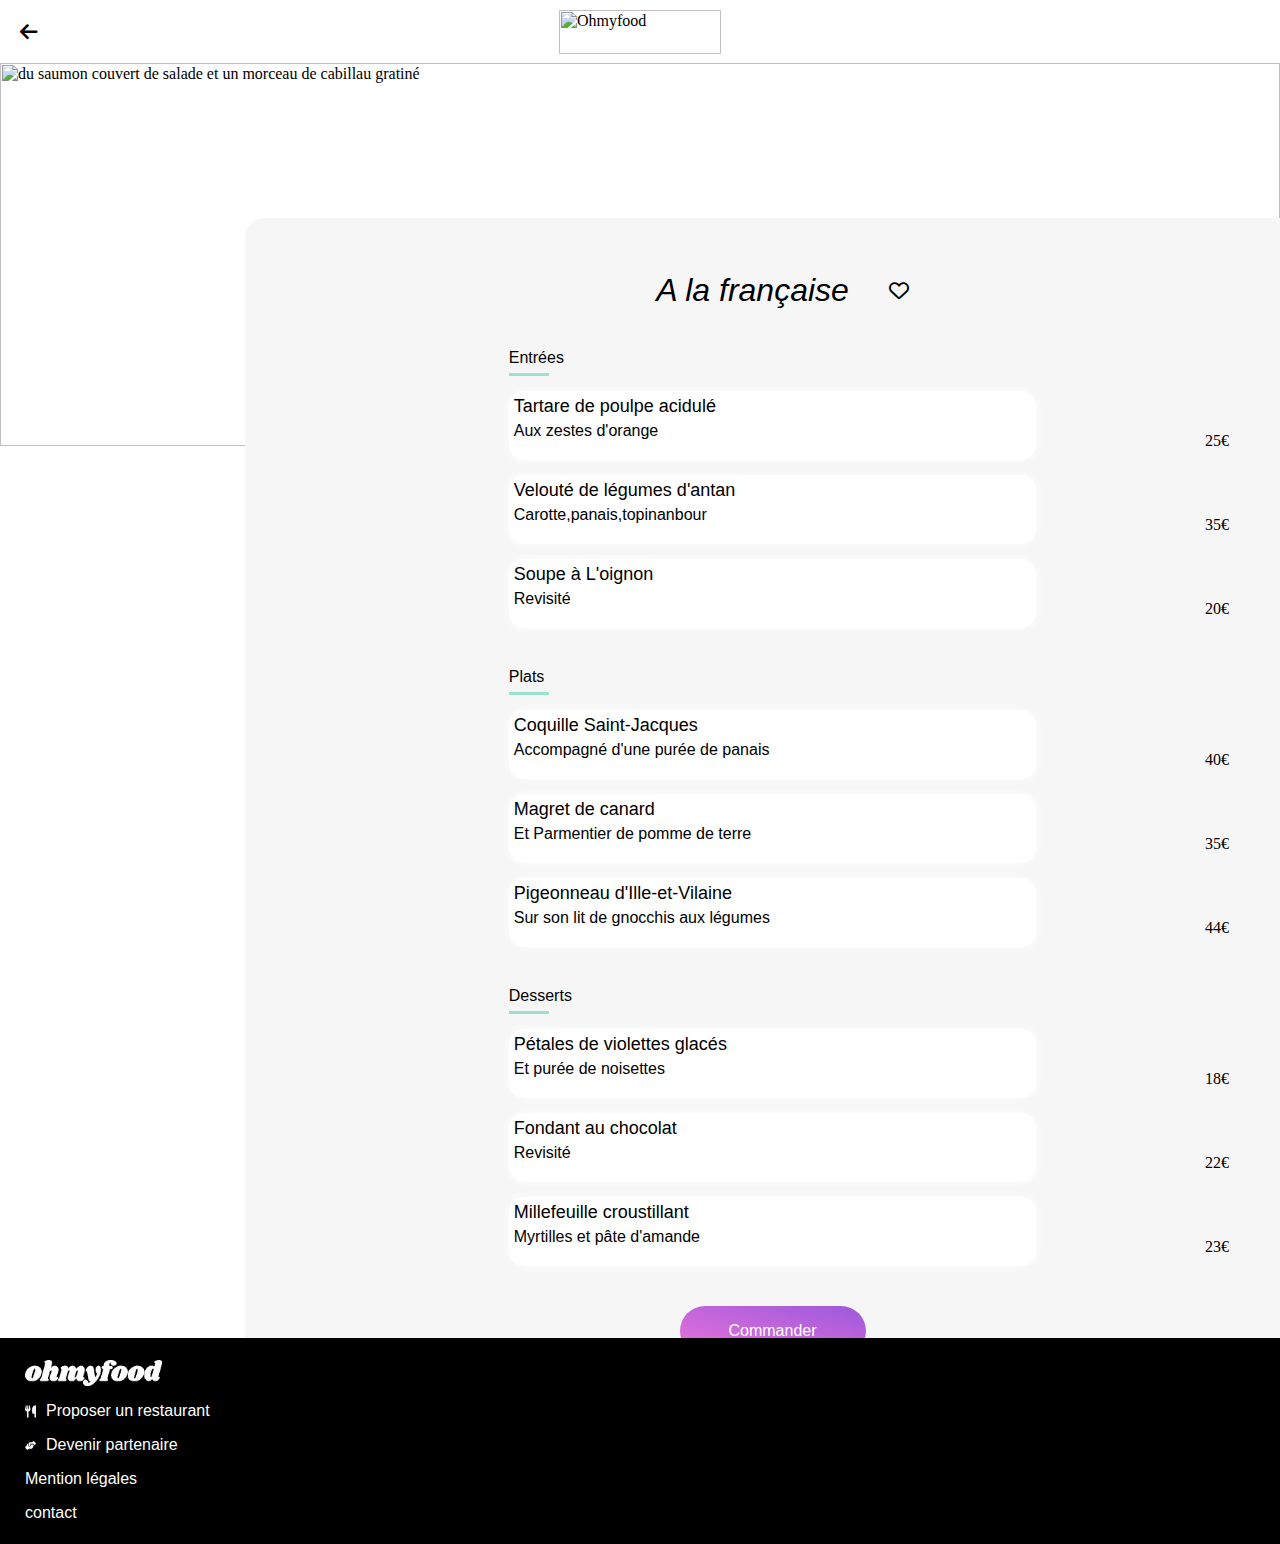
==== commit 4418615f: "update html" ====
--- a/restaurants/française.html
+++ b/restaurants/française.html
@@ -42,7 +42,7 @@
 					<h3>Entrées</h3>
 					<div class="menu-cards">
 						<div class="main-title">
-							<h2>Tartare de poulpe acidulé</h2>
+							<h5>Tartare de poulpe acidulé</h5>
 							<p>Aux zestes d'orange</p>
 						</div>
 						<span class="price">25€</span>
@@ -53,7 +53,7 @@
 					</div>
 					<div class="menu-cards">
 						<div class="main-title">
-							<h2>Velouté de légumes d'antan</h2>
+							<h5>Velouté de légumes d'antan</h5>
 							<p>Carotte,panais,topinanbour</p>
 						</div>
 
@@ -64,7 +64,7 @@
 					</div>
 					<div class="menu-cards">
 						<div class="main-title">
-							<h2>Soupe à L'oignon</h2>
+							<h5>Soupe à L'oignon</h5>
 							<p>Revisité</p>
 						</div>
 						<span class="price">20€</span>
@@ -77,7 +77,7 @@
 					<h3>Plats</h3>
 					<div class="menu-cards">
 						<div class="main-title">
-							<h2>Coquille Saint-Jacques</h2>
+							<h5>Coquille Saint-Jacques</h5>
 							<p>Accompagné d'une purée de panais</p>
 						</div>
 						<span class="price">40€</span>
@@ -88,7 +88,7 @@
 					</div>
 					<div class="menu-cards">
 						<div class="main-title">
-							<h2>Magret de canard</h2>
+							<h5>Magret de canard</h5>
 							<p>Et Parmentier de pomme de terre</p>
 						</div>
 
@@ -99,7 +99,7 @@
 					</div>
 					<div class="menu-cards">
 						<div class="main-title">
-							<h2>Pigeonneau d'Ille-et-Vilaine</h2>
+							<h5>Pigeonneau d'Ille-et-Vilaine</h5>
 							<p>Sur son lit de gnocchis aux légumes</p>
 						</div>
 						<span class="price">44€</span>
@@ -113,7 +113,7 @@
 					<h3>Desserts</h3>
 					<div class="menu-cards">
 						<div class="main-title">
-							<h2>Pétales de violettes glacés</h2>
+							<h5>Pétales de violettes glacés</h5>
 							<p>Et purée de noisettes</p>
 						</div>
 						<span class="price">18€</span>
@@ -124,7 +124,7 @@
 					</div>
 					<div class="menu-cards">
 						<div class="main-title">
-							<h2>Fondant au chocolat</h2>
+							<h5>Fondant au chocolat</h5>
 							<p>Revisité</p>
 						</div>
 						<span class="price">22€</span>
@@ -135,7 +135,7 @@
 					</div>
 					<div class="menu-cards">
 						<div class="main-title">
-							<h2>Millefeuille croustillant</h2>
+							<h5>Millefeuille croustillant</h5>
 							<p>Myrtilles et pâte d'amande</p>
 						</div>
 						<span class="price">23€</span>
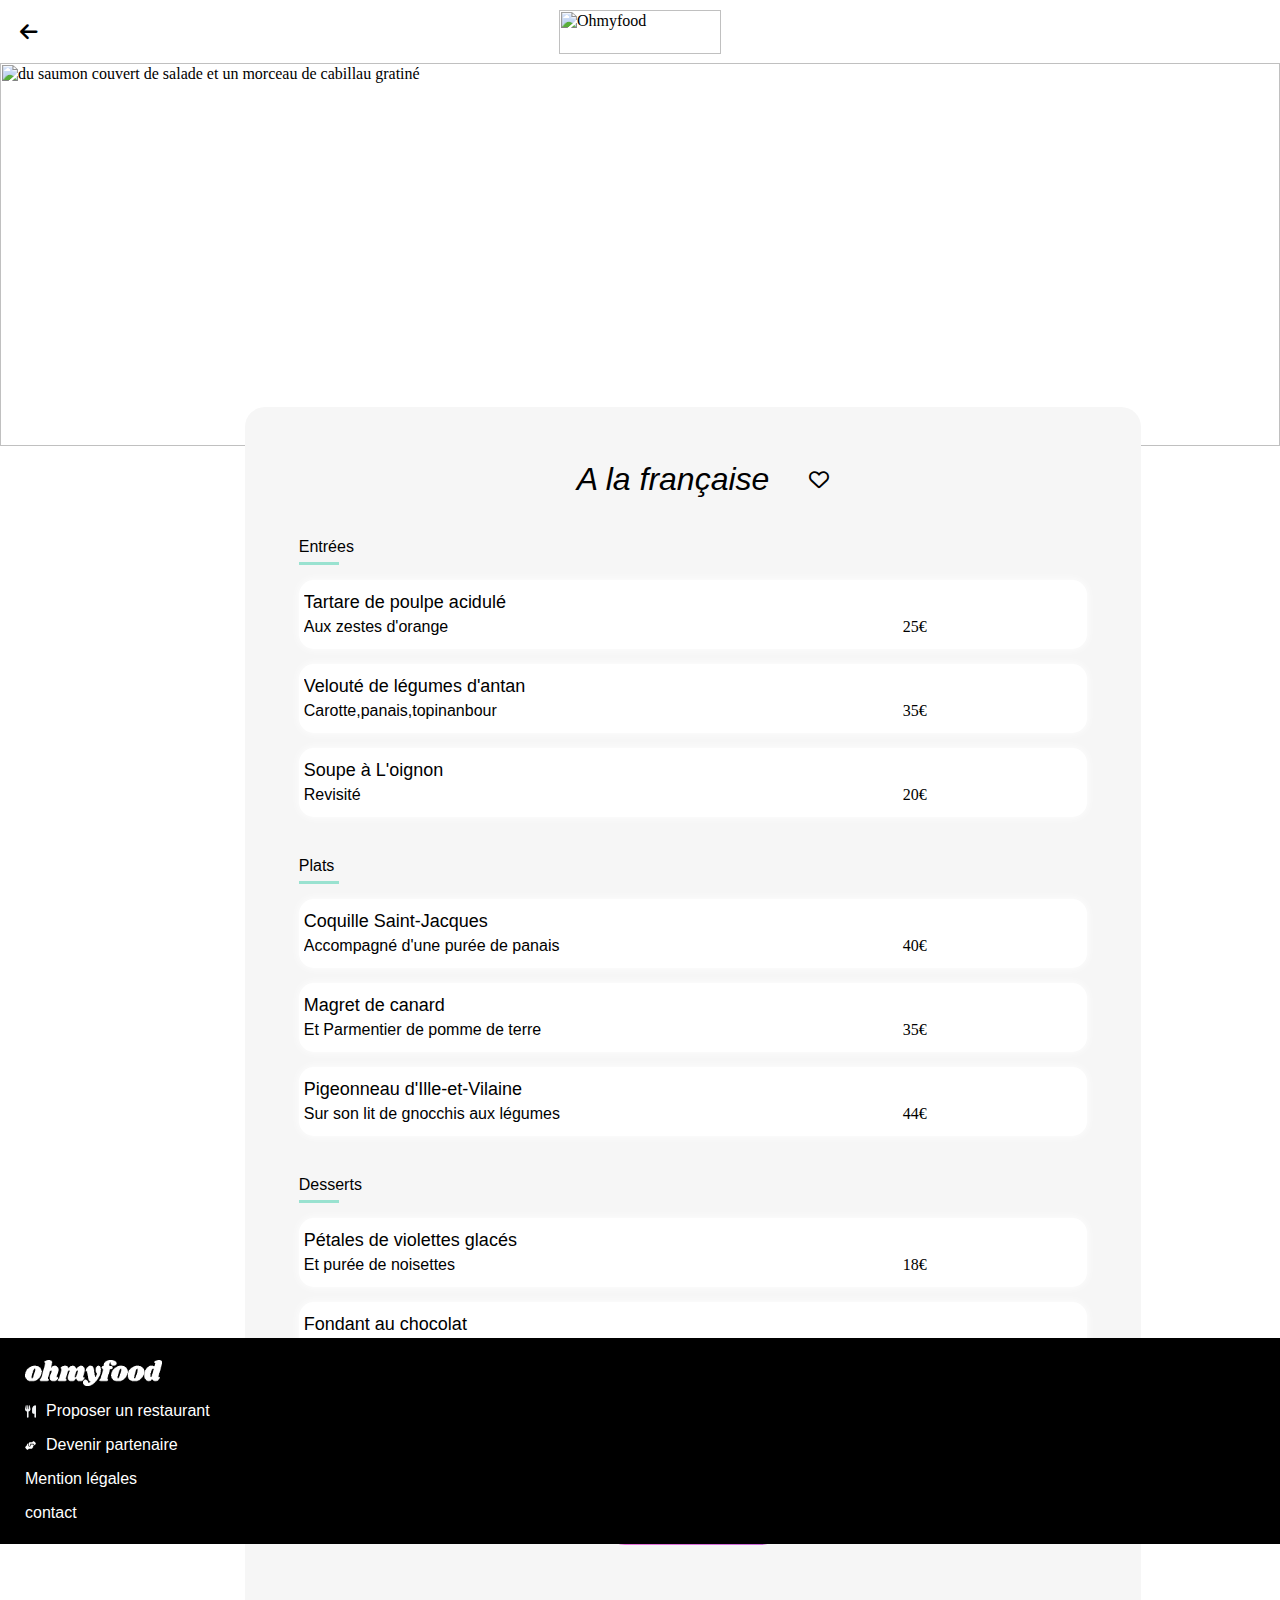
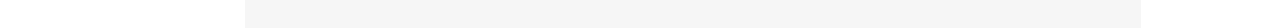
==== commit 0f18ebe4: "update scss and html" ====
--- a/restaurants/française.html
+++ b/restaurants/française.html
@@ -39,11 +39,11 @@
 					</label>
 				</div>
 				<div class="menu-card">
-					<h3>Entrées</h3>
+					<p>Entrées</p>
 					<div class="menu-cards">
 						<div class="main-title">
-							<h5>Tartare de poulpe acidulé</h5>
-							<p>Aux zestes d'orange</p>
+							<h2>Tartare de poulpe acidulé</h2>
+							<h3>Aux zestes d'orange</h3>
 						</div>
 						<span class="price">25€</span>
 						<div class="box">
@@ -53,8 +53,8 @@
 					</div>
 					<div class="menu-cards">
 						<div class="main-title">
-							<h5>Velouté de légumes d'antan</h5>
-							<p>Carotte,panais,topinanbour</p>
+							<h2>Velouté de légumes d'antan</h2>
+							<h3>Carotte,panais,topinanbour</h3>
 						</div>
 
 						<span class="price">35€</span>
@@ -64,8 +64,8 @@
 					</div>
 					<div class="menu-cards">
 						<div class="main-title">
-							<h5>Soupe à L'oignon</h5>
-							<p>Revisité</p>
+							<h2>Soupe à L'oignon</h2>
+							<h3>Revisité</h3>
 						</div>
 						<span class="price">20€</span>
 						<div class="box">
@@ -74,11 +74,11 @@
 					</div>
 				</div>
 				<div class="menu-card">
-					<h3>Plats</h3>
+					<p>Plats</p>
 					<div class="menu-cards">
 						<div class="main-title">
-							<h5>Coquille Saint-Jacques</h5>
-							<p>Accompagné d'une purée de panais</p>
+							<h2>Coquille Saint-Jacques</h2>
+							<h3>Accompagné d'une purée de panais</h3>
 						</div>
 						<span class="price">40€</span>
 						<div class="box">
@@ -88,8 +88,8 @@
 					</div>
 					<div class="menu-cards">
 						<div class="main-title">
-							<h5>Magret de canard</h5>
-							<p>Et Parmentier de pomme de terre</p>
+							<h2>Magret de canard</h2>
+							<h3>Et Parmentier de pomme de terre</h3>
 						</div>
 
 						<span class="price">35€</span>
@@ -99,8 +99,8 @@
 					</div>
 					<div class="menu-cards">
 						<div class="main-title">
-							<h5>Pigeonneau d'Ille-et-Vilaine</h5>
-							<p>Sur son lit de gnocchis aux légumes</p>
+							<h2>Pigeonneau d'Ille-et-Vilaine</h2>
+							<h3>Sur son lit de gnocchis aux légumes</h3>
 						</div>
 						<span class="price">44€</span>
 						<div class="box">
@@ -110,11 +110,11 @@
 					</div>
 				</div>
 				<div class="menu-card">
-					<h3>Desserts</h3>
+					<p>Desserts</p>
 					<div class="menu-cards">
 						<div class="main-title">
-							<h5>Pétales de violettes glacés</h5>
-							<p>Et purée de noisettes</p>
+							<h2>Pétales de violettes glacés</h2>
+							<h3>Et purée de noisettes</h3>
 						</div>
 						<span class="price">18€</span>
 						<div class="box">
@@ -124,8 +124,8 @@
 					</div>
 					<div class="menu-cards">
 						<div class="main-title">
-							<h5>Fondant au chocolat</h5>
-							<p>Revisité</p>
+							<h2>Fondant au chocolat</h2>
+							<h3>Revisité</h3>
 						</div>
 						<span class="price">22€</span>
 						<div class="box">
@@ -135,8 +135,8 @@
 					</div>
 					<div class="menu-cards">
 						<div class="main-title">
-							<h5>Millefeuille croustillant</h5>
-							<p>Myrtilles et pâte d'amande</p>
+							<h2>Millefeuille croustillant</h2>
+							<h3>Myrtilles et pâte d'amande</h3>
 						</div>
 						<span class="price">23€</span>
 						<div class="box">
--- a/SASS/style.css
+++ b/SASS/style.css
@@ -36,12 +36,6 @@
   color: black;
 }
 
-h5 {
-  font-family: "roboto", sans-serif;
-  font-size: 18px;
-  font-weight: 500;
-}
-
 .header__container {
   display: flex;
   justify-content: center;
@@ -88,7 +82,7 @@
 
 .end-page2 {
   position: absolute;
-  bottom: -625px;
+  bottom: -65%;
 }
 
 footer img {
@@ -112,6 +106,14 @@
   height: 13px;
 }
 
+@media screen and (min-width: 768px) {
+  .end-page2 {
+    bottom: -85%;
+  }
+  .end-page1 {
+    bottom: -90%;
+  }
+}
 .card {
   display: flex;
   align-items: center;
@@ -140,13 +142,16 @@
 }
 
 .menu-cards {
-  display: flex;
+  display: grid;
+  grid-template-columns: 75% 5% 20%;
   width: 100%;
   height: 69px;
   background-color: white;
   gap: 5px;
   border-radius: 15px;
   box-shadow: 0 0 10px rgb(255, 255, 255);
+  overflow: hidden;
+  align-items: center;
 }
 
 .main-title {
@@ -159,26 +164,24 @@
 .menu-cards span {
   display: flex;
   justify-content: center;
-  position: absolute;
-  right: 71px;
-  place-self: end;
-  padding-bottom: 10px;
+  align-items: end;
+  padding-top: 25px;
 }
 
 .box {
   display: flex;
   justify-content: center;
   align-items: center;
+  place-self: center;
   width: 0px;
   height: 69px;
   background-color: #99e2d0;
-  position: absolute;
-  left: 429px;
   border-radius: 0 15px 15px 0;
 }
 
 .menu-cards:hover > .box {
   width: 70px;
+  transition: all 0.5s;
 }
 
 .menu-cards:hover > .box i {
@@ -187,6 +190,10 @@
 
 .menu-cards:hover > span {
   transform: translateX(-20px);
+}
+
+.menu-cards:hover > .menu-cards h3 {
+  text-overflow: ellipsis;
 }
 
 .box i {
@@ -376,6 +383,12 @@
   background-color: #f6f6f6;
 }
 
+.media-resto {
+  gap: 17px;
+  display: flex;
+  flex-direction: column;
+}
+
 .cards img {
   width: 100%;
   height: 174px;
@@ -496,6 +509,23 @@
      object-fit: cover;
 }
 
+.menu-cards .main-title h2 {
+  font-family: "roboto", sans-serif;
+  font-size: 18px;
+  font-weight: 500;
+  overflow: hidden;
+  text-overflow: ellipsis;
+  white-space: nowrap;
+}
+
+.menu-cards .main-title h3 {
+  font-family: "Roboto", sans-serif;
+  font-weight: 300;
+  overflow: hidden;
+  text-overflow: ellipsis;
+  white-space: nowrap;
+}
+
 .menu {
   top: 268px;
   position: absolute;
@@ -527,16 +557,14 @@
   align-items: center;
 }
 
-.menu-card h3 {
+.menu-card p {
   display: inline-block;
   border-bottom: 3px solid #99e2d0;
   padding-bottom: 6px;
   width: 40px;
-}
-
-.menu-card .menu-cards p {
-  display: flex;
-  justify-content: space-between;
+  font-size: 16px;
+  font-weight: 500;
+  font-family: "Roboto", sans-serif;
 }
 
 .heart_container {
@@ -574,18 +602,21 @@
     height: 383px;
   }
   .menu {
-    width: 1055px;
+    width: 70%;
     height: 1221px;
     display: flex;
     flex-direction: column;
     align-items: center;
-    margin-top: -50px;
-    margin-left: 245px;
+    margin-top: 139px;
+    margin: 139px 245px 0 245px;
   }
   .menu-card {
-    width: 50%;
     display: flex;
     justify-content: center;
+  }
+  .menu-cards .box {
+    position: absolute;
+    right: 60px;
   }
 }
 * {
@@ -596,7 +627,9 @@
 }
 
 .loading-container {
-  text-align: center;
+  display: flex;
+  justify-content: center;
+  animation: fadeOut 3s forwards 2s; /* Animation qui disparaît après 5s */
 }
 
 /* Cercle animé */
@@ -606,12 +639,13 @@
   border-radius: 50%;
   width: 80px;
   height: 80px;
-  animation: spin 1s;
+  animation: spin 2s;
 }
 
 /* Animation de rotation */
 @keyframes spin {
   0% {
+    opacity: 1;
     transform: rotate(0deg);
   }
   100% {
@@ -623,4 +657,25 @@
   margin-top: 15px;
   color: #555;
   font-size: 1.2em;
+  animation: fadeOutText 3s forwards 2s;
+}
+
+@keyframes fadeOut {
+  0% {
+    opacity: 1;
+  }
+  100% {
+    opacity: 0;
+    visibility: hidden;
+  }
+}
+/* Animation pour faire disparaître le texte après 5 secondes */
+@keyframes fadeOutText {
+  0% {
+    opacity: 1;
+  }
+  100% {
+    opacity: 0;
+    visibility: hidden;
+  }
 }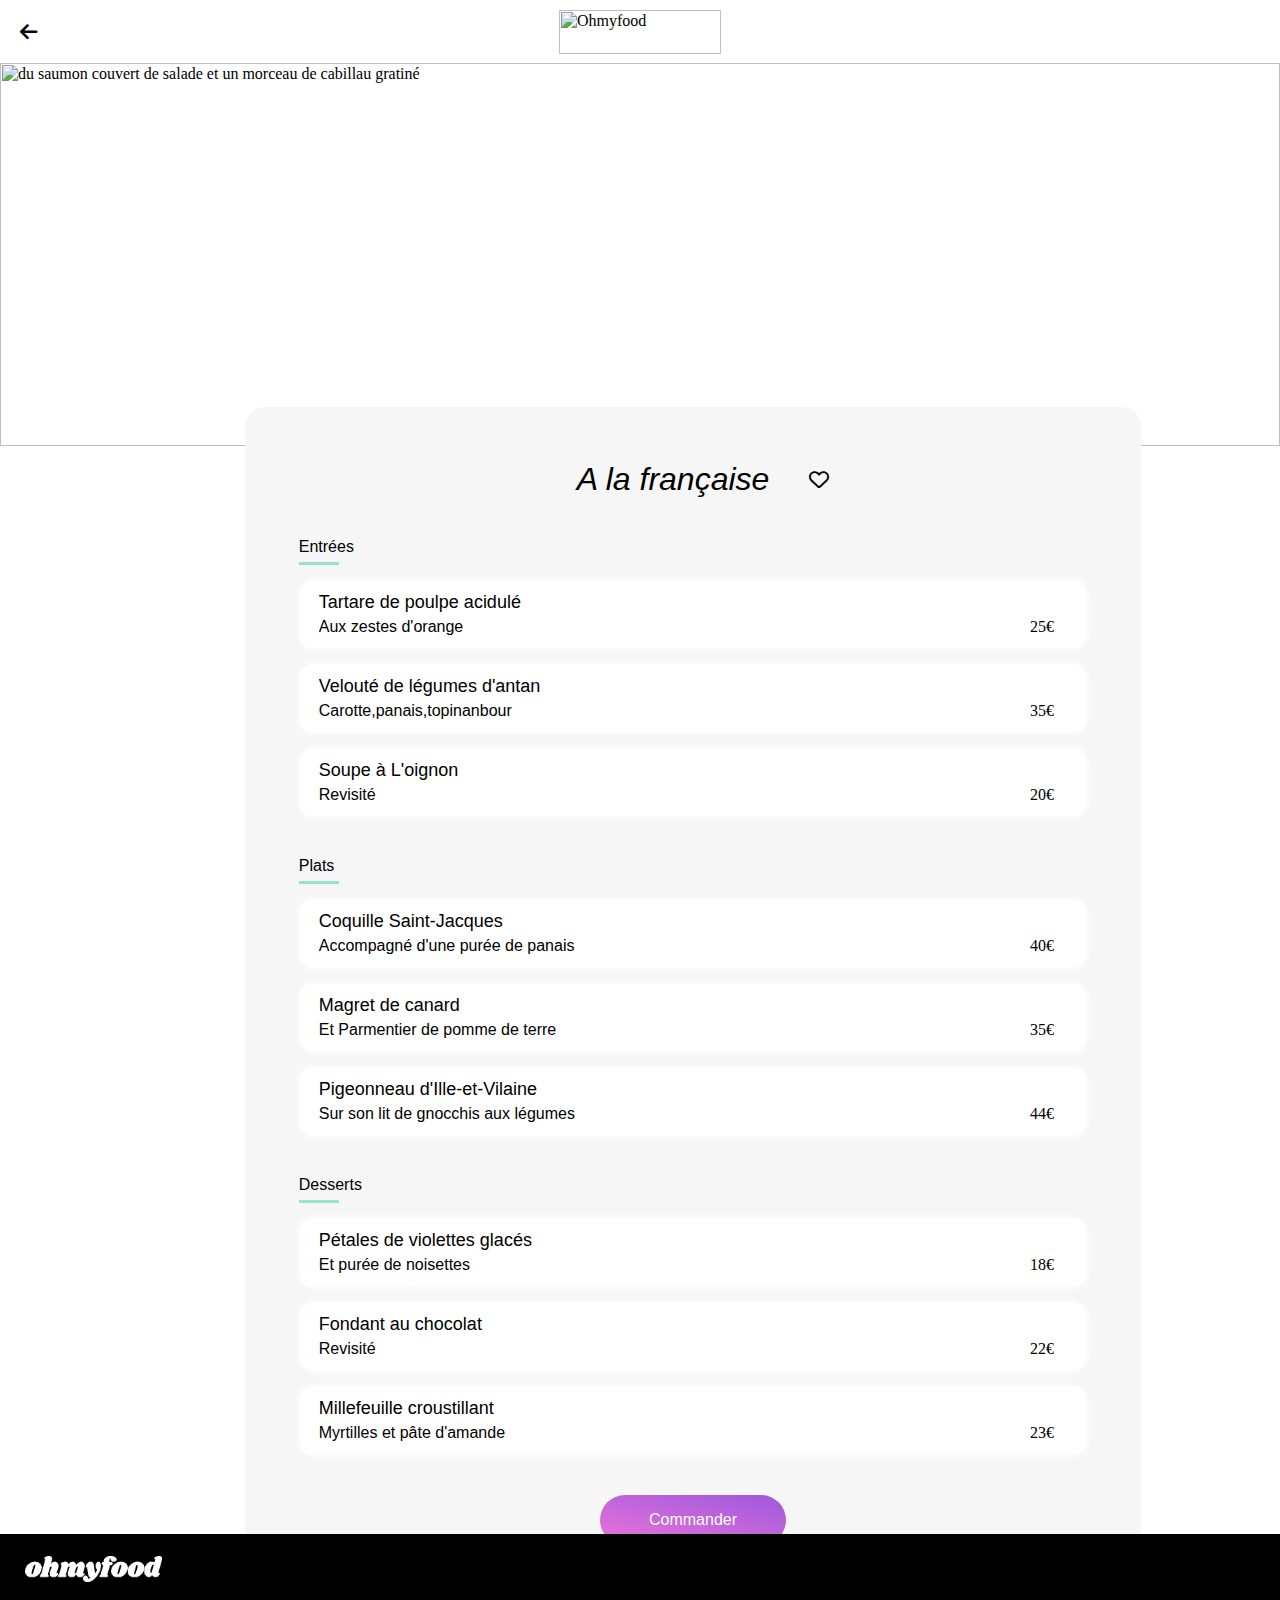
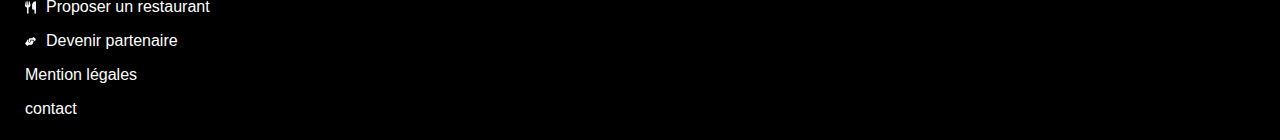
==== commit 3111e20b: "update html" ====
--- a/restaurants/française.html
+++ b/restaurants/française.html
@@ -150,7 +150,7 @@
 			</section>
 		</main>
 		<footer class="end-page">
-			<img src="../logo/ohmyfood 2.png " alt="Ohmyfood" />
+			<img src="../logo/ohmyfood2.png " alt="Ohmyfood" />
 			<div class="contact">
 				<img src="../icon/utensils-solid.svg" alt="couvert" />
 				<h4>Proposer un restaurant</h4>
--- a/SASS/style.css
+++ b/SASS/style.css
@@ -107,6 +107,10 @@
 }
 
 @media screen and (min-width: 768px) {
+  .end-page {
+    position: absolute;
+    bottom: -840px;
+  }
   .end-page2 {
     bottom: -85%;
   }
@@ -132,6 +136,7 @@
   border-radius: 15px;
   background-color: white;
   padding: 0;
+  position: relative;
 }
 
 .menu-card {
@@ -143,7 +148,7 @@
 
 .menu-cards {
   display: grid;
-  grid-template-columns: 75% 5% 20%;
+  grid-template-columns: 87% 5% 0%;
   width: 100%;
   height: 69px;
   background-color: white;
@@ -158,7 +163,7 @@
   display: flex;
   flex-direction: column;
   gap: 5px;
-  padding: 5px;
+  padding-left: 20px;
 }
 
 .menu-cards span {
@@ -189,11 +194,18 @@
 }
 
 .menu-cards:hover > span {
-  transform: translateX(-20px);
+  transform: translateX(-36px);
+  transition: ease-out 0.4s;
 }
 
 .menu-cards:hover > .menu-cards h3 {
   text-overflow: ellipsis;
+}
+
+.menu-cards:hover > .main-title {
+  text-overflow: ellipsis;
+  overflow: hidden;
+  padding-right: 60px;
 }
 
 .box i {
@@ -211,6 +223,15 @@
   border-radius: 10px;
 }
 
+@media screen and (min-width: 768px) {
+  .menu-cards {
+    display: grid;
+    grid-template-columns: 85% 10% 0;
+  }
+  .menu-cards span {
+    padding-left: 57px;
+  }
+}
 .bouton {
   display: flex;
   align-items: center;
@@ -289,6 +310,86 @@
   pointer-events: auto; /* Active le bouton lorsque visible */
 }
 
+.loader {
+  display: flex;
+  justify-content: center;
+  align-items: center;
+  flex-direction: column;
+  width: 100vw;
+  height: 100vh;
+  background-color: black;
+  top: 0;
+  left: 0;
+  overflow: hidden;
+  position: fixed;
+  z-index: 1000;
+  animation: fadeOut 6s forwards 7s; /* Animation qui disparaît après 5s */
+}
+
+@keyframes fadeOut {
+  0% {
+    opacity: 1;
+  }
+  100% {
+    opacity: 0;
+    visibility: hidden;
+  }
+}
+/* Assiette */
+.plate {
+  display: flex;
+  justify-content: center;
+  width: 40%;
+  height: 20px;
+  background: white;
+  border-radius: 50% 50% 50% 50%;
+  z-index: 1000;
+}
+
+/* Cloche */
+.cloche {
+  display: flex;
+  justify-content: center;
+  width: 40%;
+  height: 250px;
+  border-radius: 50% 50% 0 0;
+  z-index: 1000;
+  background: linear-gradient(135deg, #d9d9d9, #ffffff, #b3b3b3, #e6e6e6);
+  animation: lift 4s ease-in-out forwards;
+  transform-origin: center bottom;
+  position: absolute;
+  top: 250px;
+}
+
+.hidden-text {
+  width: 100%;
+  text-align: center;
+  font-size: 50px;
+  font-weight: bold;
+  color: white;
+  opacity: 0; /* Texte caché initialement */
+  animation: text-fade 5s ease-in-out forwards; /* Transition douce pour l'apparition */
+}
+
+/* Animation */
+@keyframes lift {
+  0%, 90% {
+    transform: translateY(0); /* Cloche reste en place */
+  }
+  100% {
+    transform: translateY(-70px); /* Cloche se soulève */
+  }
+}
+@keyframes text-fade {
+  0%, 90% {
+    z-index: 0;
+    opacity: 0;
+  }
+  100% {
+    z-index: 1;
+    opacity: 1; /* Texte visible au survol */
+  }
+}
 .checked-container {
   display: inline-flex;
   align-items: center;
@@ -397,22 +498,22 @@
      object-fit: cover;
 }
 
-.cards .badge {
-  display: flex;
+.badge {
+  position: absolute;
+  right: 30px;
+  top: 10px;
   background-color: #99e2d0;
   width: 80px;
   height: 29px;
-  position: relative;
-  left: 357px;
-  top: 13px;
   border-radius: 2px;
-  margin-bottom: -29px;
 }
 
 .badge p {
   display: flex;
   justify-content: center;
   padding: 6px;
+  font-weight: 500;
+  font-size: 14px;
 }
 
 nav {
@@ -607,16 +708,7 @@
     display: flex;
     flex-direction: column;
     align-items: center;
-    margin-top: 139px;
     margin: 139px 245px 0 245px;
-  }
-  .menu-card {
-    display: flex;
-    justify-content: center;
-  }
-  .menu-cards .box {
-    position: absolute;
-    right: 60px;
   }
 }
 * {
@@ -626,56 +718,8 @@
   scroll-behavior: smooth;
 }
 
-.loading-container {
-  display: flex;
-  justify-content: center;
-  animation: fadeOut 3s forwards 2s; /* Animation qui disparaît après 5s */
-}
-
-/* Cercle animé */
-.loading-circle {
-  border: 8px solid #ddd;
-  border-top: 8px solid #3498db;
-  border-radius: 50%;
-  width: 80px;
-  height: 80px;
-  animation: spin 2s;
-}
-
-/* Animation de rotation */
-@keyframes spin {
-  0% {
-    opacity: 1;
-    transform: rotate(0deg);
-  }
-  100% {
-    transform: rotate(360deg);
-  }
-}
-/* Texte de chargement */
-.loading-text {
-  margin-top: 15px;
-  color: #555;
-  font-size: 1.2em;
-  animation: fadeOutText 3s forwards 2s;
-}
-
-@keyframes fadeOut {
-  0% {
-    opacity: 1;
-  }
-  100% {
-    opacity: 0;
-    visibility: hidden;
-  }
-}
-/* Animation pour faire disparaître le texte après 5 secondes */
-@keyframes fadeOutText {
-  0% {
-    opacity: 1;
-  }
-  100% {
-    opacity: 0;
-    visibility: hidden;
-  }
+body {
+  display: flex;
+  flex-direction: column;
+  justify-content: center;
 }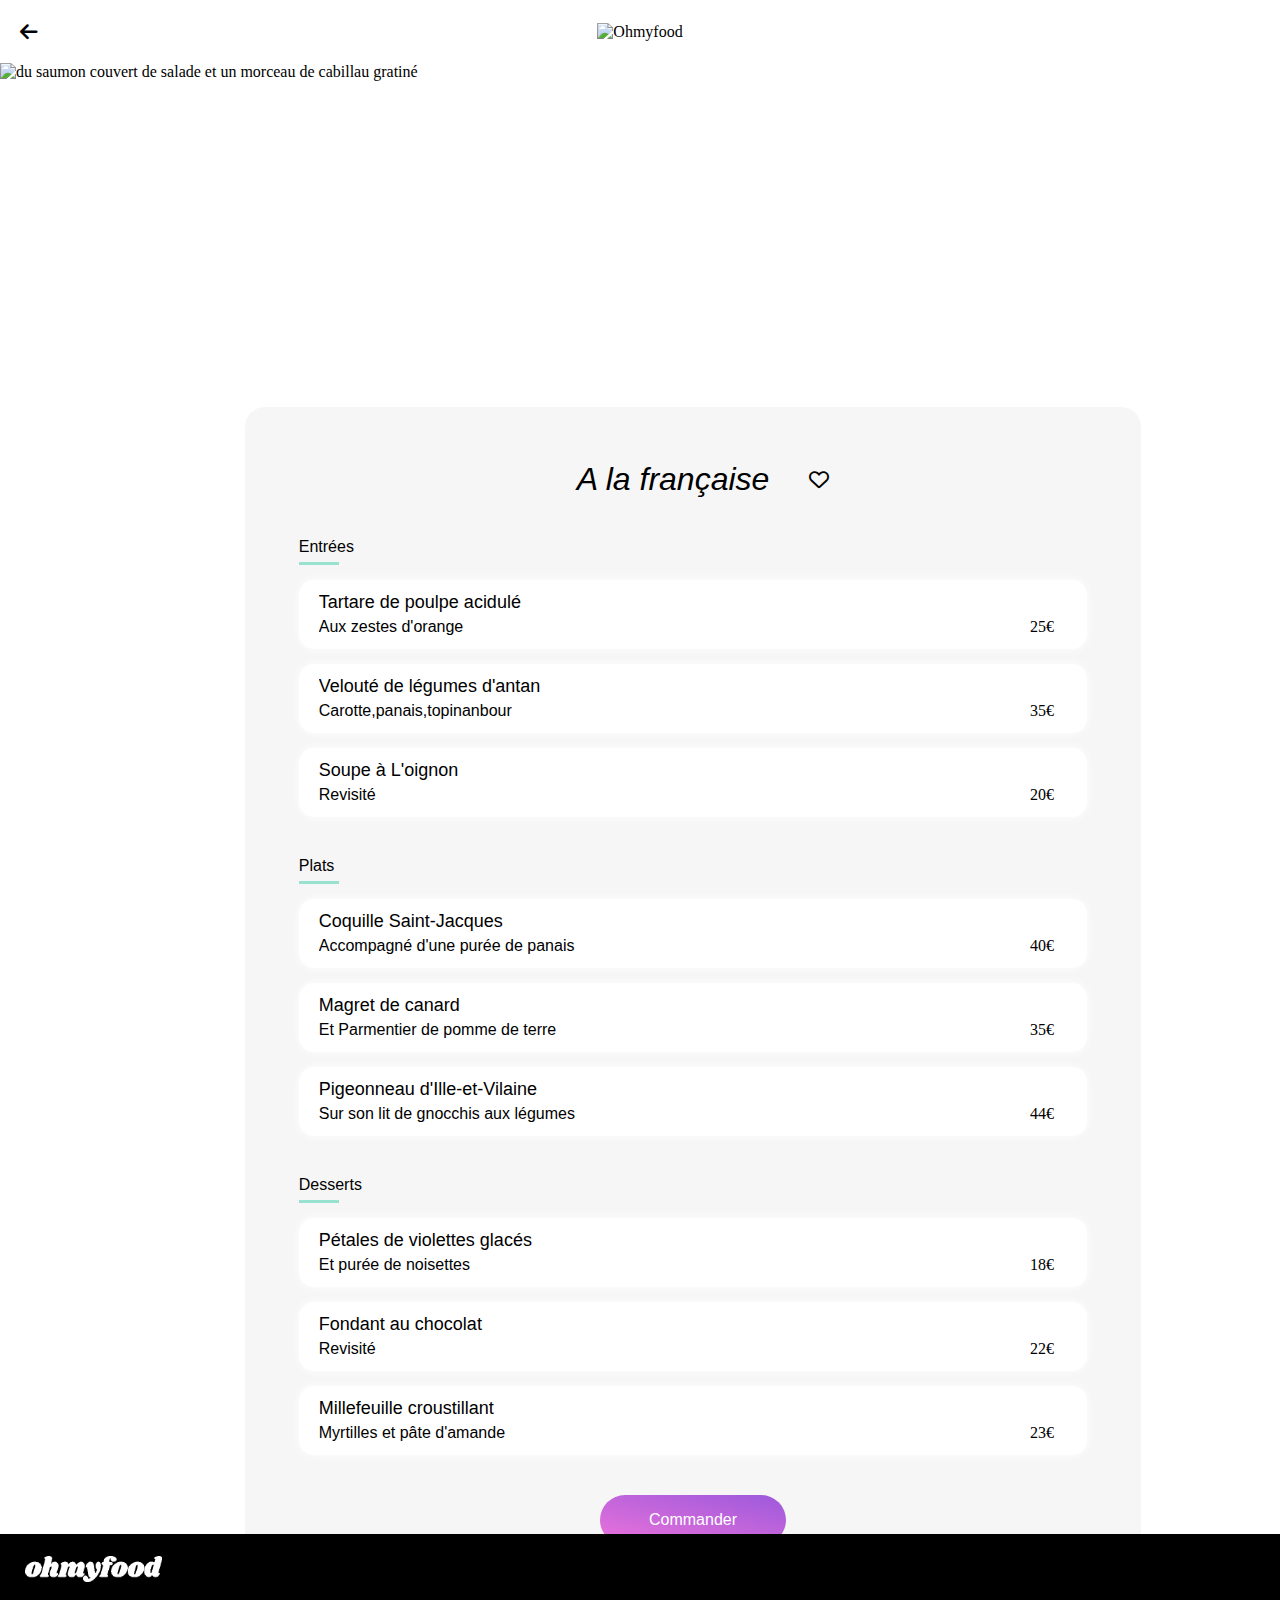
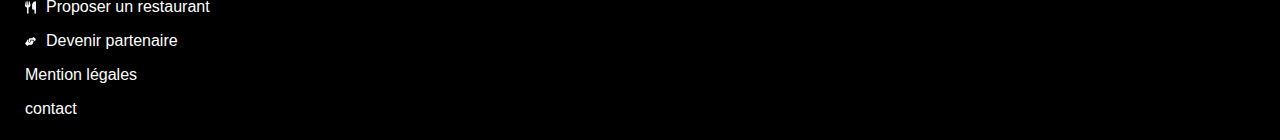
==== commit aa8080d3: "update html" ====
--- a/restaurants/française.html
+++ b/restaurants/française.html
@@ -1,4 +1,4 @@
-<!DOCKTYPE html>
+<!DOCTYPE html>
 <html lang="fr">
 	<head>
 		<meta charset="utf-8" />
